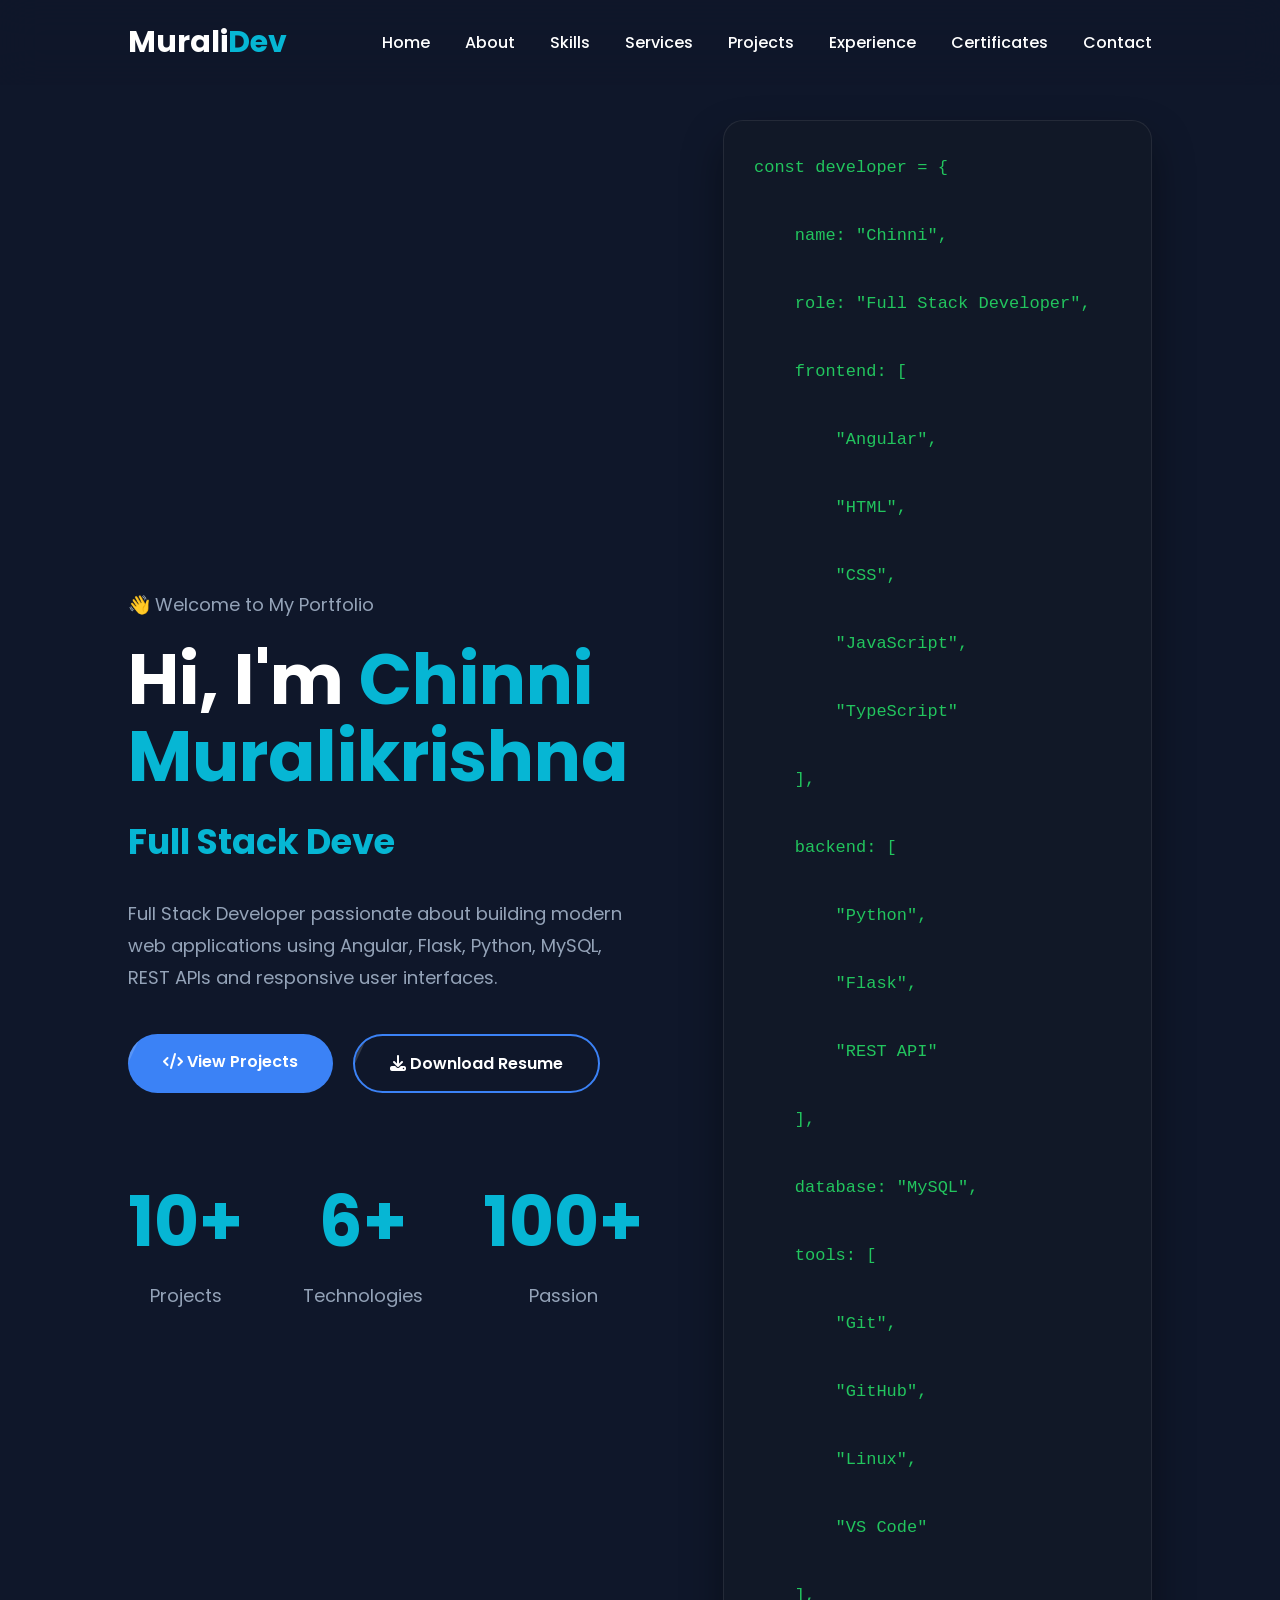
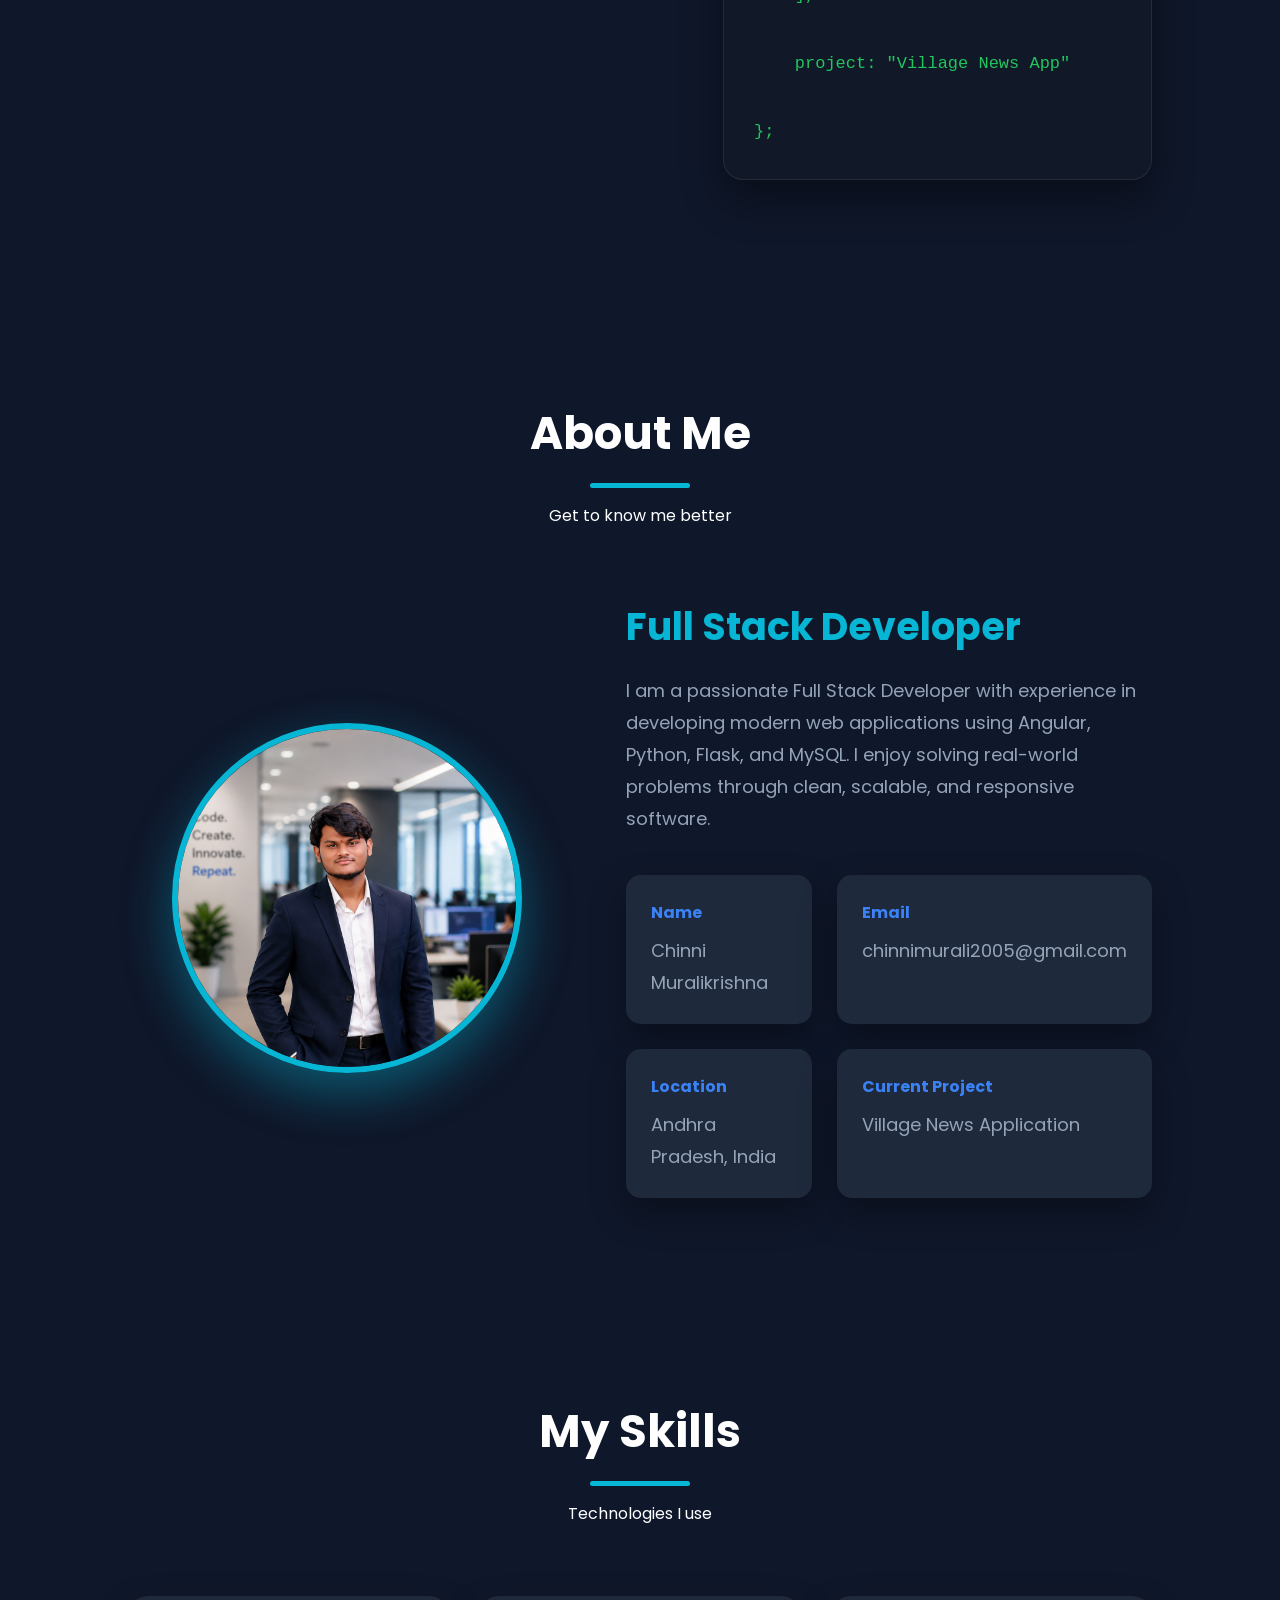
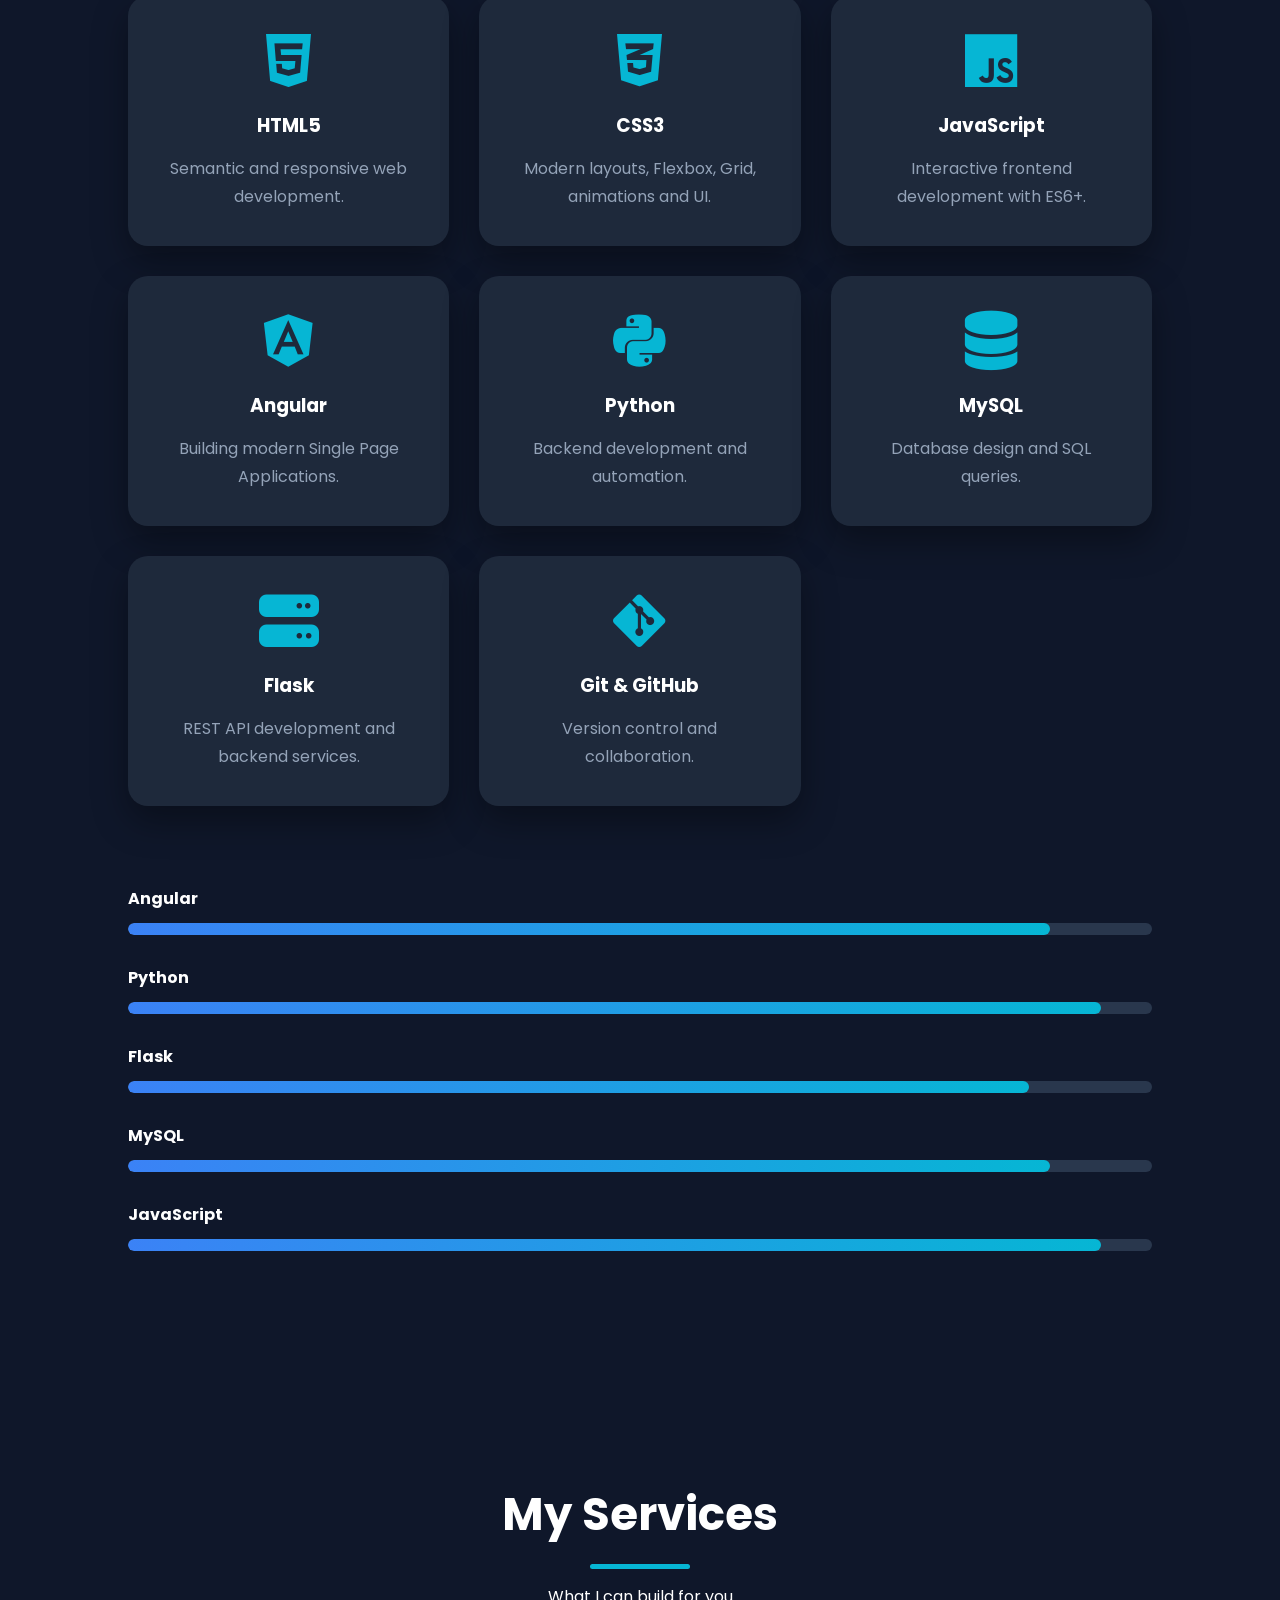
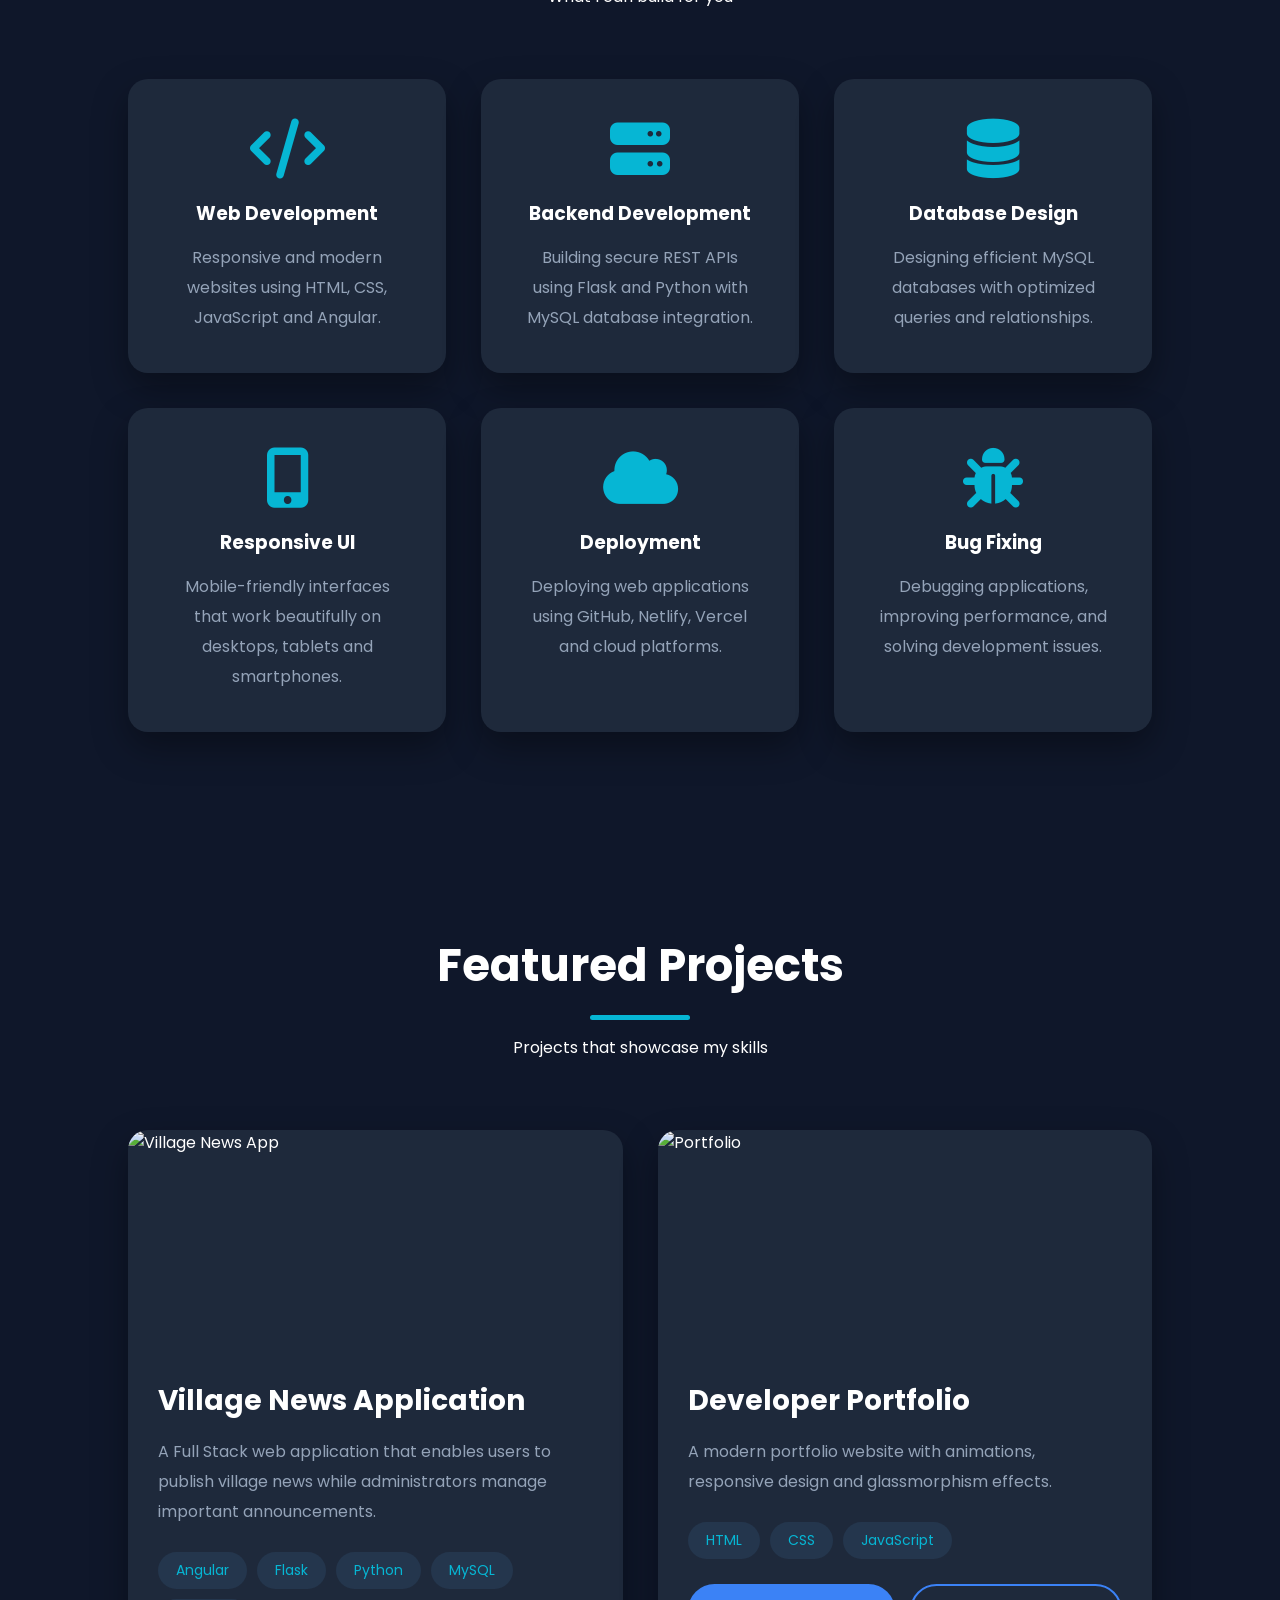
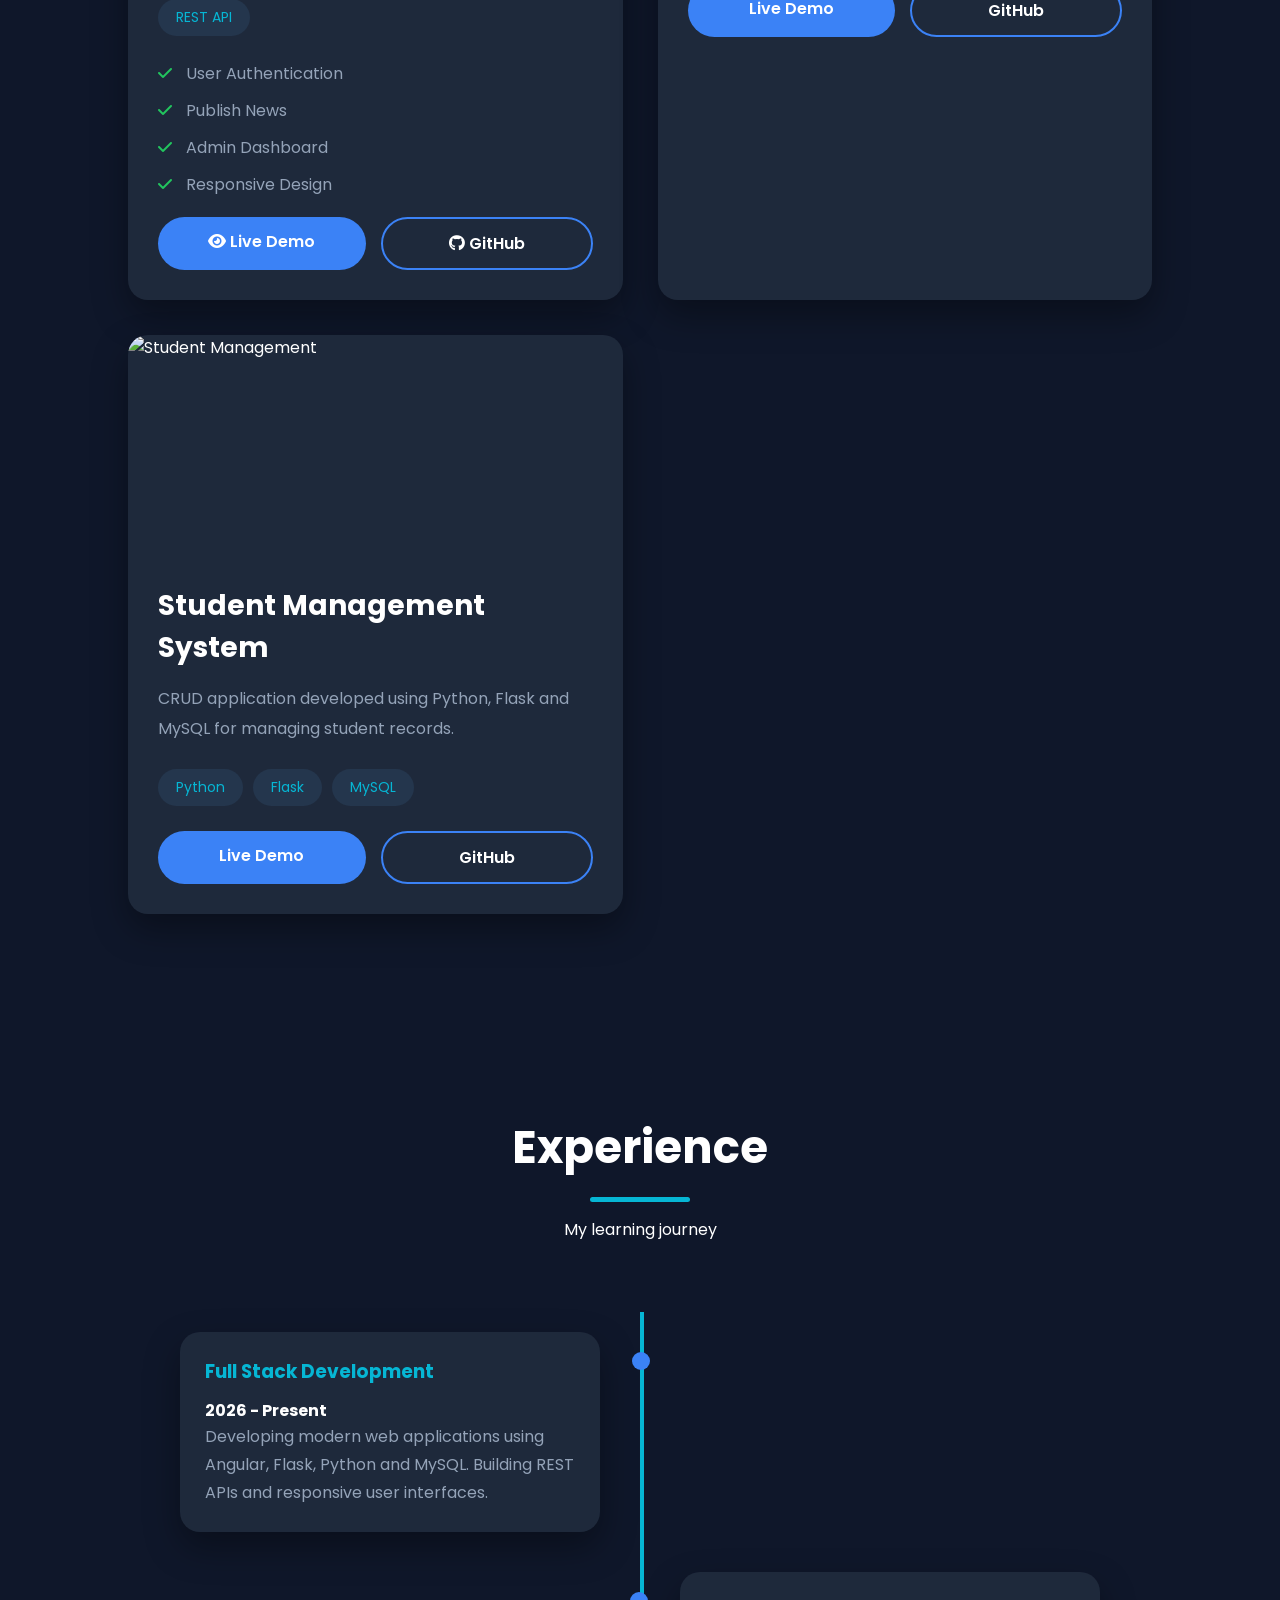
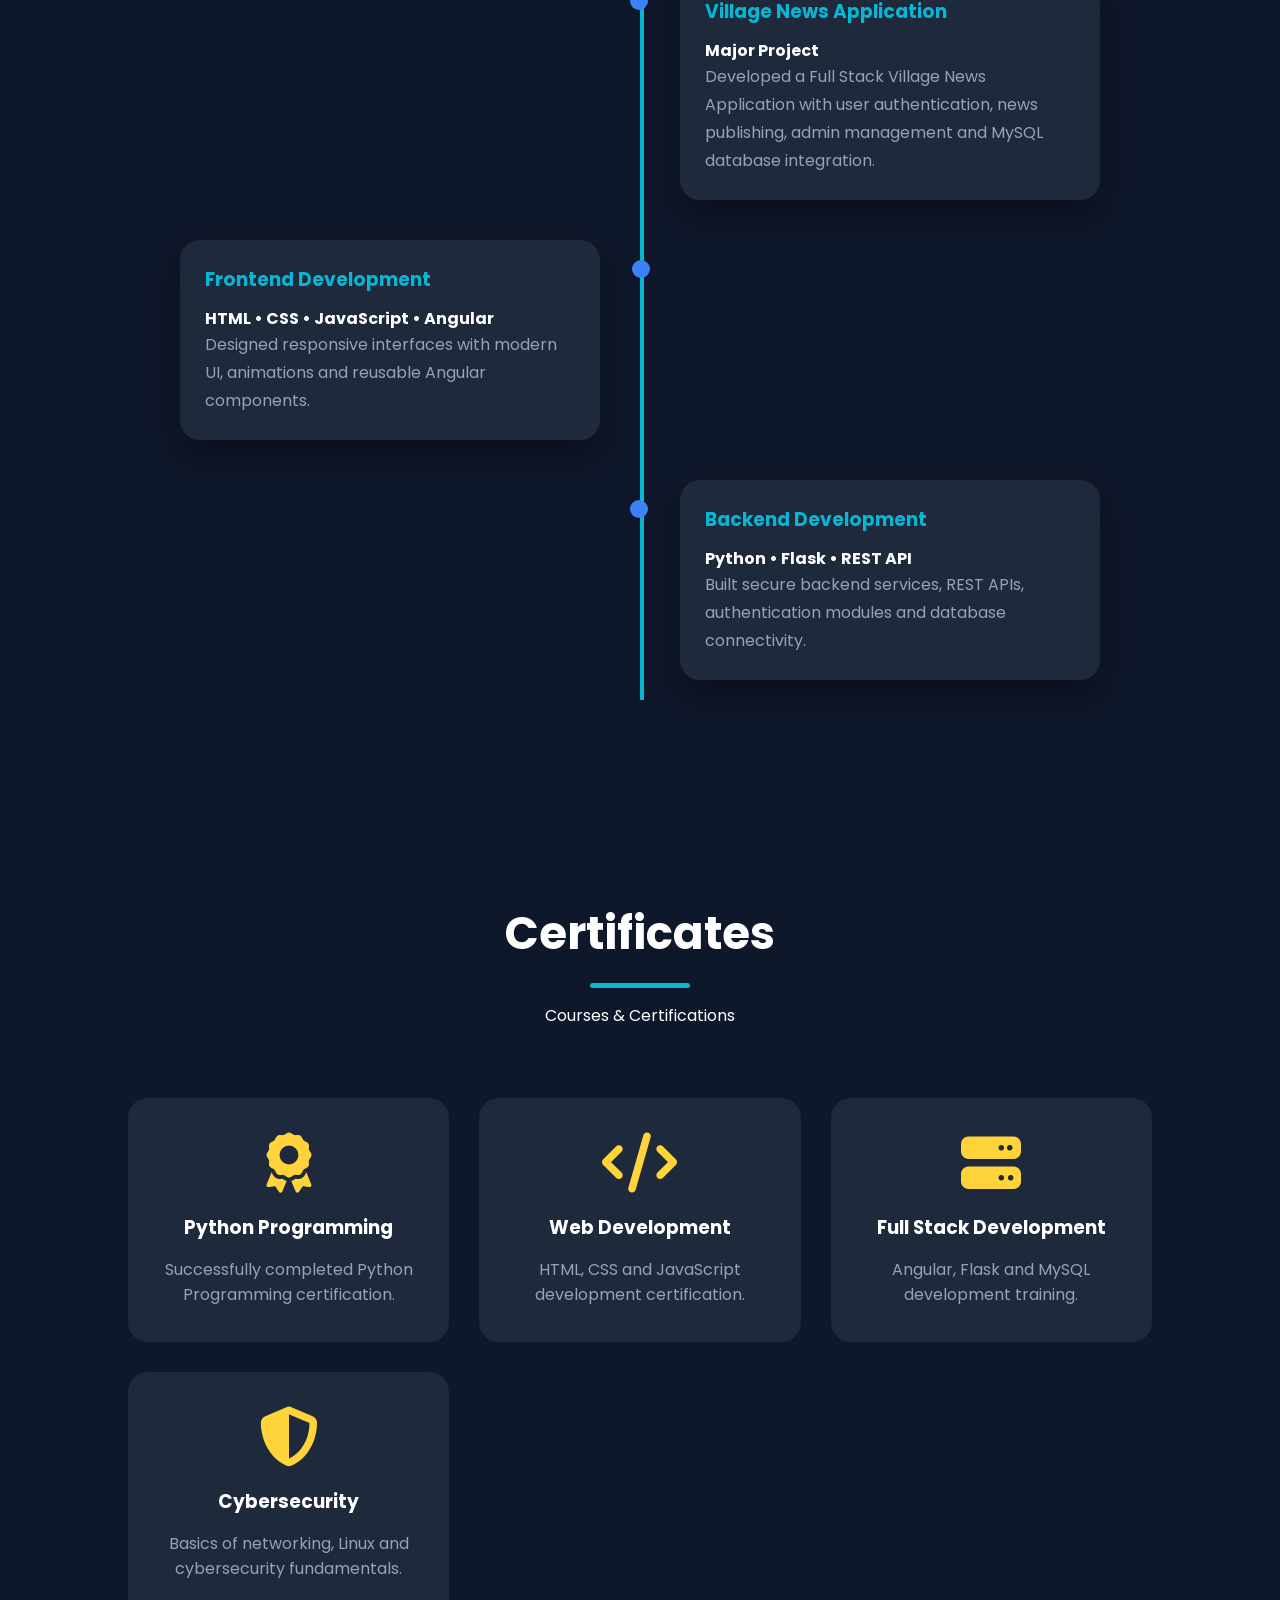
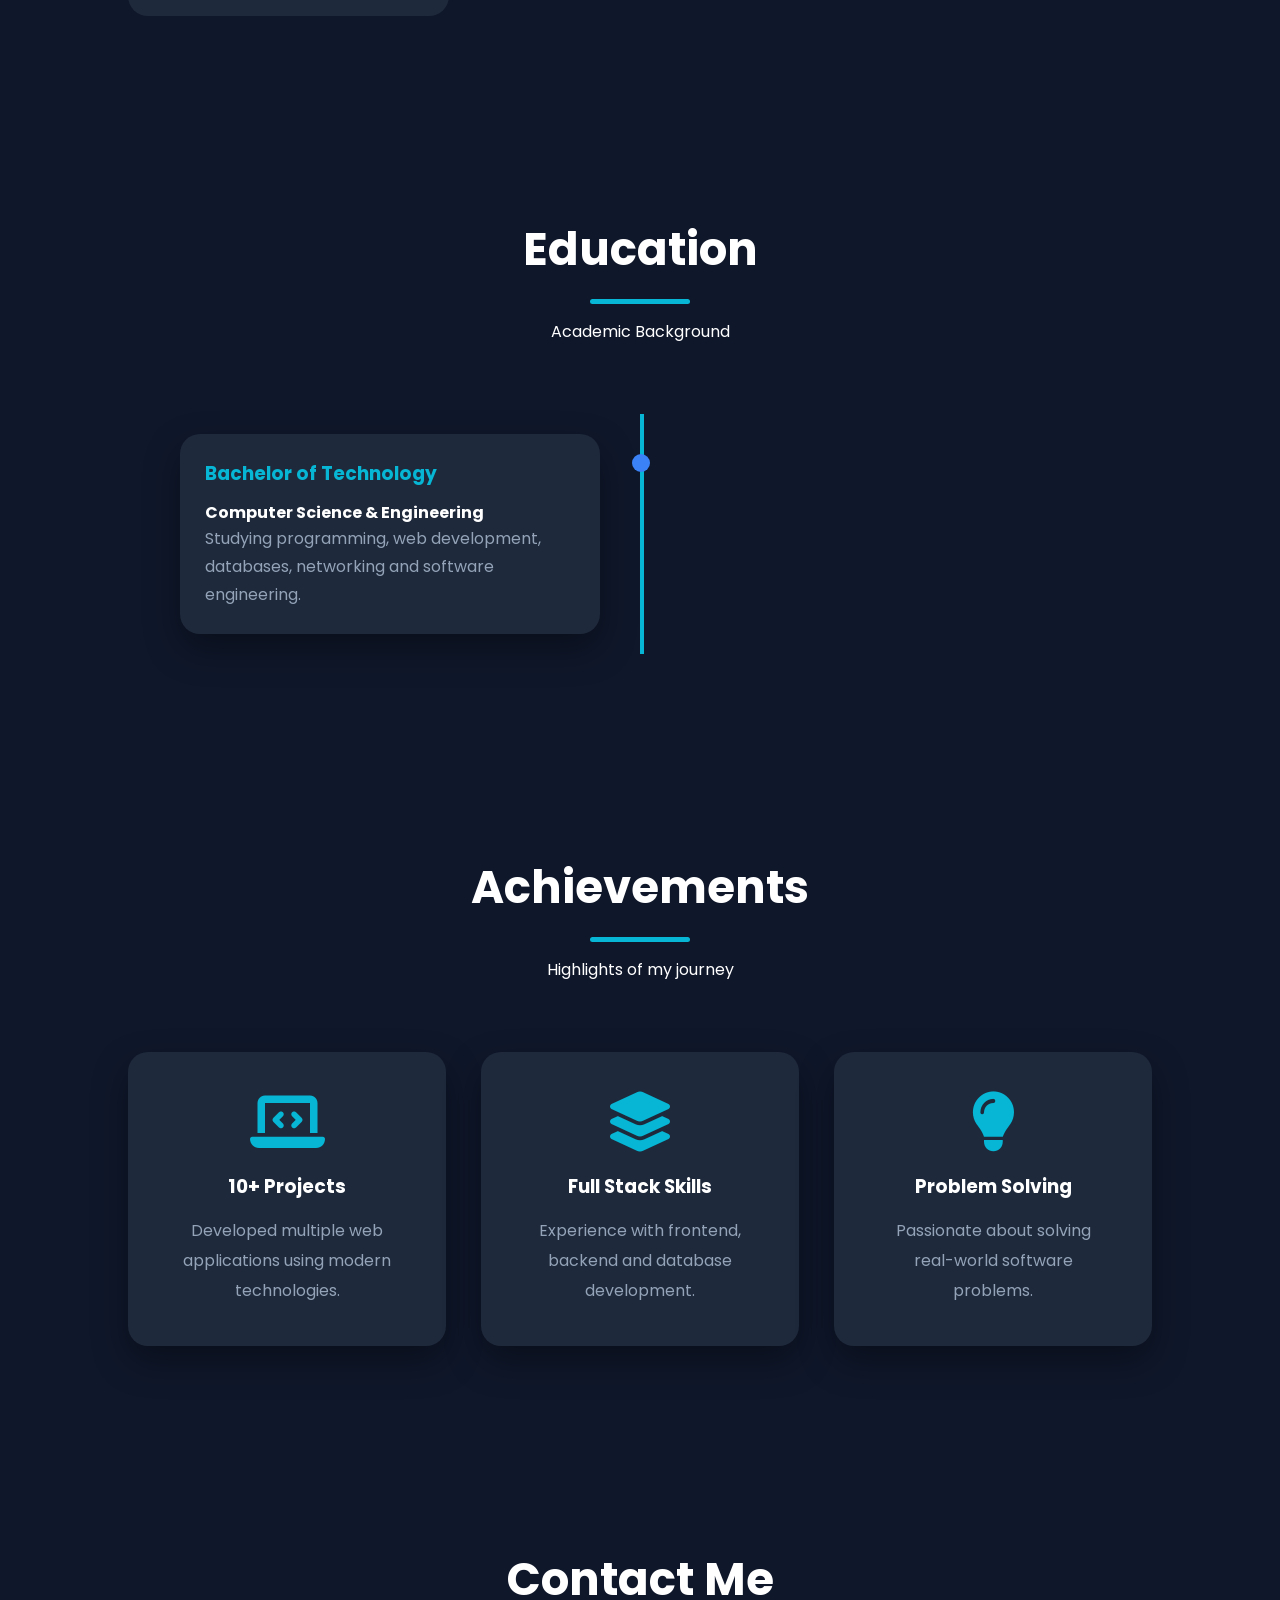
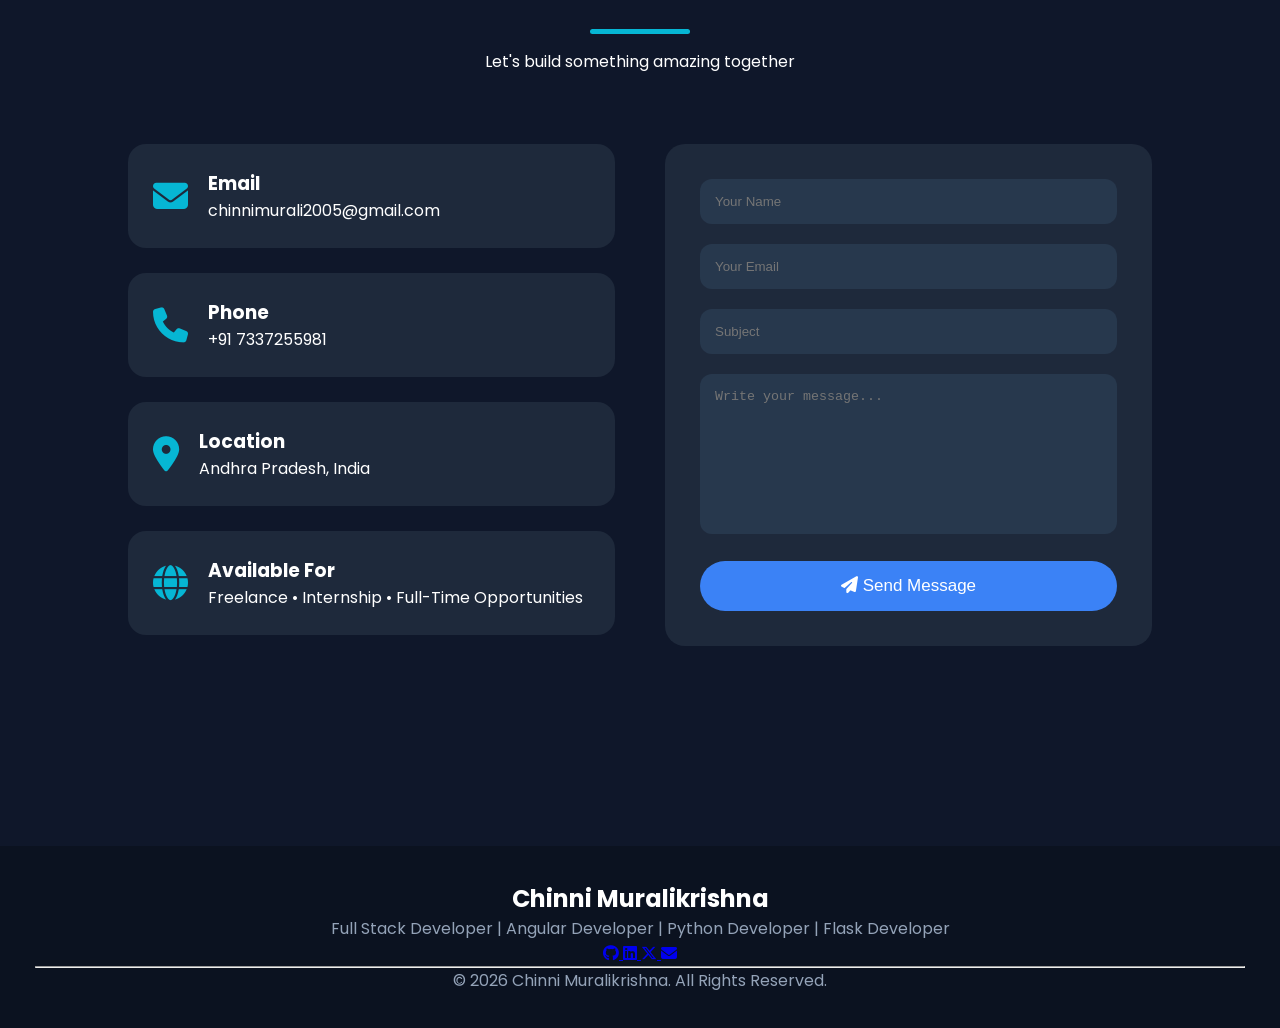
==== frontend/index.html @ bfcec670 "I committed the all files in local" ====
<!DOCTYPE html>
<html lang="en">

<head>

    <meta charset="UTF-8">

    <meta name="viewport" content="width=device-width, initial-scale=1.0">

    <title>Chinni Muralikrishna | Full Stack Developer</title>

    <link rel="stylesheet" href="style.css">

    <!-- Google Fonts -->

    <link rel="preconnect" href="https://fonts.googleapis.com">

    <link rel="preconnect" href="https://fonts.gstatic.com" crossorigin>

    <link href="https://fonts.googleapis.com/css2?family=Poppins:wght@300;400;500;600;700;800&display=swap" rel="stylesheet">

    <!-- Font Awesome -->

    <link rel="stylesheet"
        href="https://cdnjs.cloudflare.com/ajax/libs/font-awesome/6.6.0/css/all.min.css">

</head>

<body>

<!-- Loader -->

<div id="loader">

    <div class="spinner"></div>

</div>

<!-- Scroll Progress -->

<div id="progressBar"></div>

<!-- ================= NAVBAR ================= -->

<header>

<nav class="navbar">

<div class="logo">

Murali<span>Dev</span>

</div>

<ul class="nav-links">

<li><a href="#home">Home</a></li>

<li><a href="#about">About</a></li>

<li><a href="#skills">Skills</a></li>

<li><a href="#services">Services</a></li>

<li><a href="#projects">Projects</a></li>

<li><a href="#experience">Experience</a></li>

<li><a href="#certificates">Certificates</a></li>

<li><a href="#contact">Contact</a></li>

</ul>

</nav>

</header>

<!-- ================= HERO ================= -->

<section id="home" class="hero">

<div class="hero-left">

<p class="welcome">

👋 Welcome to My Portfolio

</p>

<h1>

Hi,

I'm

<span>Chinni Muralikrishna</span>

</h1>

<h2>

<span id="typing"></span>

</h2>

<p class="hero-description">

Full Stack Developer passionate about building

modern web applications using

Angular,

Flask,

Python,

MySQL,

REST APIs

and responsive user interfaces.

</p>

<div class="hero-buttons">

<a href="#projects" class="btn">

<i class="fa-solid fa-code"></i>

View Projects

</a>

<a href="assets/resume.pdf" class="btn btn-outline">

<i class="fa-solid fa-download"></i>

Download Resume

</a>

</div>

<div class="hero-stats">

<div>

<h1>10</h1>

<p>Projects</p>

</div>

<div>

<h1>6</h1>

<p>Technologies</p>

</div>

<div>

<h1>100</h1>

<p>Passion</p>

</div>

</div>

</div>

<!-- Right Side -->

<div class="hero-right">

<div class="code-card">

<pre>
const developer = {

    name: "Chinni",

    role: "Full Stack Developer",

    frontend: [

        "Angular",

        "HTML",

        "CSS",

        "JavaScript",

        "TypeScript"

    ],

    backend: [

        "Python",

        "Flask",

        "REST API"

    ],

    database: "MySQL",

    tools: [

        "Git",

        "GitHub",

        "Linux",

        "VS Code"

    ],

    project: "Village News App"

};
</pre>

</div>

</div>

</section>

<!-- ================= ABOUT ================= -->
 <section id="about">

    <div class="section-title">

        <h2>About Me</h2>

        <p>Get to know me better</p>

    </div>

    <div class="about-container">

        <!-- Left -->

        <div class="about-image">

            <img src="../image/profile.png" alt="Profile">

        </div>

        <!-- Right -->

        <div class="about-text">

            <h3>Full Stack Developer</h3>

            <p>

                I am a passionate Full Stack Developer with experience
                in developing modern web applications using Angular,
                Python, Flask, and MySQL.

                I enjoy solving real-world problems through clean,
                scalable, and responsive software.

            </p>

            <div class="about-info">

                <div>

                    <h4>Name</h4>

                    <p>Chinni Muralikrishna</p>

                </div>

                <div>

                    <h4>Email</h4>

                    <p>chinnimurali2005@gmail.com</p>

                </div>

                <div>

                    <h4>Location</h4>

                    <p>Andhra Pradesh, India</p>

                </div>

                <div>

                    <h4>Current Project</h4>

                    <p>Village News Application</p>

                </div>

            </div>

        </div>

    </div>

</section>

<!-- ================= SKILLS ================= -->

<section id="skills">

    <div class="section-title">

        <h2>My Skills</h2>

        <p>Technologies I use</p>

    </div>

    <div class="skills-grid">

        <div class="skill-card">

            <i class="fa-brands fa-html5"></i>

            <h3>HTML5</h3>

            <p>Semantic and responsive web development.</p>

        </div>

        <div class="skill-card">

            <i class="fa-brands fa-css3-alt"></i>

            <h3>CSS3</h3>

            <p>Modern layouts, Flexbox, Grid, animations and UI.</p>

        </div>

        <div class="skill-card">

            <i class="fa-brands fa-js"></i>

            <h3>JavaScript</h3>

            <p>Interactive frontend development with ES6+.</p>

        </div>

        <div class="skill-card">

            <i class="fa-brands fa-angular"></i>

            <h3>Angular</h3>

            <p>Building modern Single Page Applications.</p>

        </div>

        <div class="skill-card">

            <i class="fa-brands fa-python"></i>

            <h3>Python</h3>

            <p>Backend development and automation.</p>

        </div>

        <div class="skill-card">

            <i class="fa-solid fa-database"></i>

            <h3>MySQL</h3>

            <p>Database design and SQL queries.</p>

        </div>

        <div class="skill-card">

            <i class="fa-solid fa-server"></i>

            <h3>Flask</h3>

            <p>REST API development and backend services.</p>

        </div>

        <div class="skill-card">

            <i class="fa-brands fa-git-alt"></i>

            <h3>Git & GitHub</h3>

            <p>Version control and collaboration.</p>

        </div>

    </div>

    <!-- Progress Bars -->

    <div class="progress-area">

        <div class="progress-box">

            <h4>Angular</h4>

            <div class="progress">

                <span class="angular"></span>

            </div>

        </div>

        <div class="progress-box">

            <h4>Python</h4>

            <div class="progress">

                <span class="python"></span>

            </div>

        </div>

        <div class="progress-box">

            <h4>Flask</h4>

            <div class="progress">

                <span class="flask"></span>

            </div>

        </div>

        <div class="progress-box">

            <h4>MySQL</h4>

            <div class="progress">

                <span class="mysql"></span>

            </div>

        </div>

        <div class="progress-box">

            <h4>JavaScript</h4>

            <div class="progress">

                <span class="javascript"></span>

            </div>

        </div>

    </div>

</section>

<!-- ================= SERVICES ================= -->
 <section id="services">

    <div class="section-title">

        <h2>My Services</h2>

        <p>What I can build for you</p>

    </div>

    <div class="services-grid">

        <div class="service-card">

            <i class="fa-solid fa-code"></i>

            <h3>Web Development</h3>

            <p>

                Responsive and modern websites using HTML, CSS,
                JavaScript and Angular.

            </p>

        </div>

        <div class="service-card">

            <i class="fa-solid fa-server"></i>

            <h3>Backend Development</h3>

            <p>

                Building secure REST APIs using Flask and Python
                with MySQL database integration.

            </p>

        </div>

        <div class="service-card">

            <i class="fa-solid fa-database"></i>

            <h3>Database Design</h3>

            <p>

                Designing efficient MySQL databases with optimized
                queries and relationships.

            </p>

        </div>

        <div class="service-card">

            <i class="fa-solid fa-mobile-screen-button"></i>

            <h3>Responsive UI</h3>

            <p>

                Mobile-friendly interfaces that work beautifully on
                desktops, tablets and smartphones.

            </p>

        </div>

        <div class="service-card">

            <i class="fa-solid fa-cloud"></i>

            <h3>Deployment</h3>

            <p>

                Deploying web applications using GitHub,
                Netlify, Vercel and cloud platforms.

            </p>

        </div>

        <div class="service-card">

            <i class="fa-solid fa-bug"></i>

            <h3>Bug Fixing</h3>

            <p>

                Debugging applications, improving performance,
                and solving development issues.

            </p>

        </div>

    </div>

</section>

<!-- ================= PROJECTS ================= -->

<section id="projects">

    <div class="section-title">

        <h2>Featured Projects</h2>

        <p>Projects that showcase my skills</p>

    </div>

    <div class="project-grid">

        <!-- Project 1 -->

        <div class="project-card">

            <div class="project-image">

                <img src="images/village-news.png" alt="Village News App">

            </div>

            <div class="project-content">

                <h3>Village News Application</h3>

                <p>

                    A Full Stack web application that enables users
                    to publish village news while administrators
                    manage important announcements.

                </p>

                <div class="project-tags">

                    <span>Angular</span>

                    <span>Flask</span>

                    <span>Python</span>

                    <span>MySQL</span>

                    <span>REST API</span>

                </div>

                <ul class="project-features">

                    <li><i class="fa-solid fa-check"></i> User Authentication</li>

                    <li><i class="fa-solid fa-check"></i> Publish News</li>

                    <li><i class="fa-solid fa-check"></i> Admin Dashboard</li>

                    <li><i class="fa-solid fa-check"></i> Responsive Design</li>

                </ul>

                <div class="project-buttons">

                    <a href="#" class="demo-btn">

                        <i class="fa-solid fa-eye"></i>

                        Live Demo

                    </a>

                    <a href="#" class="github-btn">

                        <i class="fa-brands fa-github"></i>

                        GitHub

                    </a>

                </div>

            </div>

        </div>

        <!-- Project 2 -->

        <div class="project-card">

            <div class="project-image">

                <img src="images/portfolio.png" alt="Portfolio">

            </div>

            <div class="project-content">

                <h3>Developer Portfolio</h3>

                <p>

                    A modern portfolio website with animations,
                    responsive design and glassmorphism effects.

                </p>

                <div class="project-tags">

                    <span>HTML</span>

                    <span>CSS</span>

                    <span>JavaScript</span>

                </div>

                <div class="project-buttons">

                    <a href="#" class="demo-btn">

                        Live Demo

                    </a>

                    <a href="#" class="github-btn">

                        GitHub

                    </a>

                </div>

            </div>

        </div>

        <!-- Project 3 -->

        <div class="project-card">

            <div class="project-image">

                <img src="images/student.png" alt="Student Management">

            </div>

            <div class="project-content">

                <h3>Student Management System</h3>

                <p>

                    CRUD application developed using Python,
                    Flask and MySQL for managing student records.

                </p>

                <div class="project-tags">

                    <span>Python</span>

                    <span>Flask</span>

                    <span>MySQL</span>

                </div>

                <div class="project-buttons">

                    <a href="#" class="demo-btn">

                        Live Demo

                    </a>

                    <a href="#" class="github-btn">

                        GitHub

                    </a>

                </div>

            </div>

        </div>

    </div>

</section>

<!-- ================= EXPERIENCE ================= -->
 <section id="experience">

    <div class="section-title">

        <h2>Experience</h2>

        <p>My learning journey</p>

    </div>

    <div class="timeline">

        <!-- Timeline Item 1 -->

        <div class="timeline-item">

            <div class="timeline-content">

                <h3>Full Stack Development</h3>

                <h4>2026 - Present</h4>

                <p>

                    Developing modern web applications using Angular,
                    Flask, Python and MySQL. Building REST APIs and
                    responsive user interfaces.

                </p>

            </div>

        </div>

        <!-- Timeline Item 2 -->

        <div class="timeline-item">

            <div class="timeline-content">

                <h3>Village News Application</h3>

                <h4>Major Project</h4>

                <p>

                    Developed a Full Stack Village News Application
                    with user authentication, news publishing,
                    admin management and MySQL database integration.

                </p>

            </div>

        </div>

        <!-- Timeline Item 3 -->

        <div class="timeline-item">

            <div class="timeline-content">

                <h3>Frontend Development</h3>

                <h4>HTML • CSS • JavaScript • Angular</h4>

                <p>

                    Designed responsive interfaces with modern UI,
                    animations and reusable Angular components.

                </p>

            </div>

        </div>

        <!-- Timeline Item 4 -->

        <div class="timeline-item">

            <div class="timeline-content">

                <h3>Backend Development</h3>

                <h4>Python • Flask • REST API</h4>

                <p>

                    Built secure backend services, REST APIs,
                    authentication modules and database connectivity.

                </p>

            </div>

        </div>

    </div>

</section>

<!-- ================= CERTIFICATES ================= -->

<section id="certificates">

    <div class="section-title">

        <h2>Certificates</h2>

        <p>Courses & Certifications</p>

    </div>

    <div class="certificate-grid">

        <div class="certificate-card">

            <i class="fa-solid fa-award"></i>

            <h3>Python Programming</h3>

            <p>

                Successfully completed Python Programming
                certification.

            </p>

        </div>

        <div class="certificate-card">

            <i class="fa-solid fa-code"></i>

            <h3>Web Development</h3>

            <p>

                HTML, CSS and JavaScript development
                certification.

            </p>

        </div>

        <div class="certificate-card">

            <i class="fa-solid fa-server"></i>

            <h3>Full Stack Development</h3>

            <p>

                Angular, Flask and MySQL development
                training.

            </p>

        </div>

        <div class="certificate-card">

            <i class="fa-solid fa-shield-halved"></i>

            <h3>Cybersecurity</h3>

            <p>

                Basics of networking, Linux and
                cybersecurity fundamentals.

            </p>

        </div>

    </div>

</section>

<!-- ================= EDUCATION ================= -->

<section id="education">

    <div class="section-title">

        <h2>Education</h2>

        <p>Academic Background</p>

    </div>

    <div class="timeline">

        <div class="timeline-item">

            <div class="timeline-content">

                <h3>Bachelor of Technology</h3>

                <h4>Computer Science & Engineering</h4>

                <p>

                    Studying programming, web development,
                    databases, networking and software engineering.

                </p>

            </div>

        </div>

    </div>

</section>

<!-- ================= ACHIEVEMENTS ================= -->

<section id="achievements">

    <div class="section-title">

        <h2>Achievements</h2>

        <p>Highlights of my journey</p>

    </div>

    <div class="services-grid">

        <div class="service-card">

            <i class="fa-solid fa-laptop-code"></i>

            <h3>10+ Projects</h3>

            <p>

                Developed multiple web applications using
                modern technologies.

            </p>

        </div>

        <div class="service-card">

            <i class="fa-solid fa-layer-group"></i>

            <h3>Full Stack Skills</h3>

            <p>

                Experience with frontend,
                backend and database development.

            </p>

        </div>

        <div class="service-card">

            <i class="fa-solid fa-lightbulb"></i>

            <h3>Problem Solving</h3>

            <p>

                Passionate about solving
                real-world software problems.

            </p>

        </div>

    </div>

</section>

<!-- ================= CONTACT ================= -->
 <section id="contact">

    <div class="section-title">

        <h2>Contact Me</h2>

        <p>Let's build something amazing together</p>

    </div>

    <div class="contact-container">

        <!-- Contact Information -->

        <div class="contact-info">

            <div class="contact-box">

                <i class="fa-solid fa-envelope"></i>

                <div>

                    <h3>Email</h3>

                    <p>chinnimurali2005@gmail.com</p>

                </div>

            </div>

            <div class="contact-box">

                <i class="fa-solid fa-phone"></i>

                <div>

                    <h3>Phone</h3>

                    <p>+91 7337255981</p>

                </div>

            </div>

            <div class="contact-box">

                <i class="fa-solid fa-location-dot"></i>

                <div>

                    <h3>Location</h3>

                    <p>Andhra Pradesh, India</p>

                </div>

            </div>

            <div class="contact-box">

                <i class="fa-solid fa-globe"></i>

                <div>

                    <h3>Available For</h3>

                    <p>Freelance • Internship • Full-Time Opportunities</p>

                </div>

            </div>

        </div>

        <!-- Contact Form -->

        <div class="contact-form">

            <form action="#">

                <input
                    type="text"
                    placeholder="Your Name"
                    required
                >

                <input
                    type="email"
                    placeholder="Your Email"
                    required
                >

                <input
                    type="text"
                    placeholder="Subject"
                    required
                >

                <textarea
                    placeholder="Write your message..."
                    required
                ></textarea>

                <button type="submit">

                    <i class="fa-solid fa-paper-plane"></i>

                    Send Message

                </button>

            </form>

        </div>

    </div>

</section>

<!-- ================= FOOTER ================= -->

<footer>

    <div class="footer-content">

        <h2>Chinni Muralikrishna</h2>

        <p>

            Full Stack Developer | Angular Developer |
            Python Developer | Flask Developer

        </p>

        <div class="social-links">

            <a href="https://github.com/yourusername" target="_blank">

                <i class="fa-brands fa-github"></i>

            </a>

            <a href="https://www.linkedin.com/in/yourusername" target="_blank">

                <i class="fa-brands fa-linkedin"></i>

            </a>

            <a href="https://x.com/yourusername" target="_blank">

                <i class="fa-brands fa-x-twitter"></i>

            </a>

            <a href="mailto:chinnimurali2005@gmail.com">

                <i class="fa-solid fa-envelope"></i>

            </a>

        </div>

        <hr>

        <p class="copyright">

            © 2026 Chinni Muralikrishna. All Rights Reserved.

        </p>

    </div>

</footer>

<!-- Scroll To Top -->

<button id="topBtn">

    <i class="fa-solid fa-arrow-up"></i>

</button>

<!-- JavaScript -->

<script src="script.js"></script>

</body>

</html>
---- frontend/style.css ----
/* ==========================================
   GOOGLE FONT & RESET
========================================== */

*{
    margin:0;
    padding:0;
    box-sizing:border-box;
    scroll-behavior:smooth;
}

body{
    font-family:'Poppins',sans-serif;
    background:#0F172A;
    color:#fff;
    overflow-x:hidden;
}

/* ==========================================
   VARIABLES
========================================== */

:root{

    --primary:#3B82F6;
    --secondary:#06B6D4;
    --success:#22C55E;

    --bg:#0F172A;
    --card:#1E293B;

    --text:#ffffff;
    --text2:#94A3B8;

    --shadow:0 15px 35px rgba(0,0,0,.35);

    --radius:20px;

}

/* ==========================================
   LOADER
========================================== */

#loader{

    position:fixed;
    width:100%;
    height:100%;
    background:#0F172A;

    display:flex;
    justify-content:center;
    align-items:center;

    z-index:99999;

}

.spinner{

    width:70px;
    height:70px;

    border:6px solid rgba(255,255,255,.15);
    border-top:6px solid var(--secondary);

    border-radius:50%;

    animation:spin 1s linear infinite;

}

@keyframes spin{

    from{

        transform:rotate(0deg);

    }

    to{

        transform:rotate(360deg);

    }

}

/* ==========================================
   SCROLL BAR
========================================== */

#progressBar{

    position:fixed;
    top:0;
    left:0;

    width:0;

    height:5px;

    background:linear-gradient(90deg,#3B82F6,#06B6D4);

    z-index:9999;

}

/* ==========================================
   NAVBAR
========================================== */

.navbar{

    position:fixed;

    top:0;
    left:0;

    width:100%;

    padding:20px 10%;

    display:flex;
    justify-content:space-between;
    align-items:center;

    background:rgba(15,23,42,.8);

    backdrop-filter:blur(20px);

    z-index:1000;

}

.logo{

    font-size:30px;
    font-weight:700;

    color:white;

}

.logo span{

    color:var(--secondary);

}

.nav-links{

    display:flex;
    list-style:none;
    gap:35px;

}

.nav-links a{

    color:white;

    text-decoration:none;

    font-weight:500;

    transition:.3s;

}

.nav-links a:hover{

    color:var(--secondary);

}

/* ==========================================
   HERO
========================================== */

.hero{

    min-height:100vh;

    display:flex;

    align-items:center;

    padding:120px 10%;

    background:
    linear-gradient(rgba(15,23,42,.82),rgba(15,23,42,.88)),
    url("images/hero-bg.jpg");

    background-size:cover;

    background-position:center;

}

.hero-content{

    max-width:700px;

}

.hero h3{

    font-size:28px;

    color:var(--secondary);

}

.hero h1{

    font-size:70px;

    margin:20px 0;

    line-height:1.1;

}

.hero h2{

    font-size:35px;

    color:var(--primary);

    margin-bottom:25px;

}

.hero p{

    font-size:18px;

    color:var(--text2);

    line-height:32px;

}

/* ==========================================
   BUTTONS
========================================== */

.hero-buttons{

    margin-top:40px;

    display:flex;

    gap:20px;

}

.btn{

    padding:15px 35px;

    background:var(--primary);

    color:white;

    text-decoration:none;

    border-radius:50px;

    font-weight:600;

    transition:.4s;

}

.btn:hover{

    transform:translateY(-8px);

    box-shadow:0 15px 30px rgba(59,130,246,.45);

}

.btn-outline{

    background:transparent;

    border:2px solid var(--primary);

}

.btn-outline:hover{

    background:var(--primary);

}

/* ==========================================
   STATS
========================================== */

.hero-stats{

    display:flex;

    gap:60px;

    margin-top:70px;

}

.hero-stats div{

    text-align:center;

}

.hero-stats h1{

    font-size:45px;

    color:var(--secondary);

}

.hero-stats p{

    color:var(--text2);

}

/* ==========================================
   SECTION TITLE
========================================== */

section{

    padding:100px 10%;

}

.section-title{

    text-align:center;

    margin-bottom:70px;

}

.section-title h2{

    font-size:45px;

    position:relative;

}

.section-title h2::after{

    content:"";

    width:100px;

    height:5px;

    background:var(--secondary);

    display:block;

    margin:15px auto;

    border-radius:20px;

}
/* ==========================================
   ABOUT SECTION
========================================== */

.about-container{

    display:grid;
    grid-template-columns:1fr 1.2fr;
    gap:60px;
    align-items:center;

}

.about-image{

    display:flex;
    justify-content:center;

}

.about-image img{

    width:350px;
    height:350px;

    object-fit:cover;

    border-radius:50%;

    border:6px solid var(--secondary);

    box-shadow:0 20px 50px rgba(6,182,212,.4);

    transition:.5s;

}

.about-image img:hover{

    transform:scale(1.05);

}

.about-text h3{

    font-size:38px;

    margin-bottom:20px;

    color:var(--secondary);

}

.about-text p{

    color:var(--text2);

    font-size:18px;

    line-height:32px;

}

.about-info{

    margin-top:40px;

    display:grid;

    grid-template-columns:repeat(2,1fr);

    gap:25px;

}

.about-info div{

    background:var(--card);

    padding:25px;

    border-radius:15px;

    transition:.4s;

    box-shadow:var(--shadow);

}

.about-info div:hover{

    transform:translateY(-10px);

    border-left:5px solid var(--secondary);

}

.about-info h4{

    margin-bottom:10px;

    color:var(--primary);

}

/* ==========================================
   SKILLS
========================================== */

.skills-grid{

    display:grid;

    grid-template-columns:repeat(auto-fit,minmax(250px,1fr));

    gap:30px;

}

.skill-card{

    background:var(--card);

    padding:35px;

    border-radius:20px;

    text-align:center;

    transition:.4s;

    box-shadow:var(--shadow);

}

.skill-card:hover{

    transform:translateY(-12px);

    background:#25364d;

}

.skill-card i{

    font-size:60px;

    color:var(--secondary);

    margin-bottom:20px;

}

.skill-card h3{

    margin-bottom:15px;

}

.skill-card p{

    color:var(--text2);

    line-height:28px;

}

/* ==========================================
   PROGRESS BARS
========================================== */

.progress-area{

    margin-top:80px;

}

.progress-box{

    margin-bottom:30px;

}

.progress-box h4{

    margin-bottom:12px;

}

.progress{

    width:100%;

    height:12px;

    background:#29374d;

    border-radius:30px;

    overflow:hidden;

}

.progress span{

    display:block;

    height:100%;

    border-radius:30px;

    background:linear-gradient(
    90deg,
    var(--primary),
    var(--secondary)
    );

}

/* Individual Progress */

.angular{

    width:90%;

}

.python{

    width:95%;

}

.flask{

    width:88%;

}

.mysql{

    width:90%;

}

.javascript{

    width:95%;

}

/* ==========================================
   SERVICES
========================================== */

.services-grid{

    display:grid;

    grid-template-columns:repeat(auto-fit,minmax(300px,1fr));

    gap:35px;

}

.service-card{

    background:var(--card);

    border-radius:20px;

    padding:40px;

    text-align:center;

    transition:.4s;

    box-shadow:var(--shadow);

}

.service-card:hover{

    transform:translateY(-15px);

}

.service-card i{

    font-size:60px;

    margin-bottom:20px;

    color:var(--secondary);

}

.service-card h3{

    margin-bottom:15px;

}

.service-card p{

    color:var(--text2);

    line-height:30px;

}

.service-card a{

    display:inline-block;

    margin-top:25px;

    color:var(--secondary);

    text-decoration:none;

    font-weight:600;

}

/* ==========================================
   FLOAT ANIMATION
========================================== */

@keyframes floating{

    0%{

        transform:translateY(0);

    }

    50%{

        transform:translateY(-15px);

    }

    100%{

        transform:translateY(0);

    }

}

.about-image img{

    animation:floating 5s ease-in-out infinite;

}
/* ==========================================
   PROJECTS SECTION
========================================== */

.project-grid{

    display:grid;
    grid-template-columns:repeat(auto-fit,minmax(350px,1fr));
    gap:35px;

}

.project-card{

    background:var(--card);
    border-radius:20px;
    overflow:hidden;
    transition:.5s;
    box-shadow:var(--shadow);

}

.project-card:hover{

    transform:translateY(-15px);
    box-shadow:0 20px 45px rgba(59,130,246,.35);

}

.project-image{

    height:220px;
    overflow:hidden;

}

.project-image img{

    width:100%;
    height:100%;
    object-fit:cover;
    transition:.5s;

}

.project-card:hover .project-image img{

    transform:scale(1.08);

}

.project-content{

    padding:30px;

}

.project-content h3{

    font-size:28px;
    margin-bottom:15px;

}

.project-content p{

    color:var(--text2);
    line-height:30px;
    margin-bottom:25px;

}

.project-tags{

    display:flex;
    flex-wrap:wrap;
    gap:10px;
    margin-bottom:25px;

}

.project-tags span{

    padding:8px 18px;
    background:#24364d;
    color:var(--secondary);
    border-radius:30px;
    font-size:14px;

}

.project-buttons{

    display:flex;
    gap:15px;

}

.project-buttons a{

    flex:1;
    text-align:center;
    padding:12px;
    border-radius:30px;
    text-decoration:none;
    font-weight:600;
    transition:.3s;

}

.demo-btn{

    background:var(--primary);
    color:white;

}

.github-btn{

    border:2px solid var(--primary);
    color:white;

}

.demo-btn:hover,
.github-btn:hover{

    transform:translateY(-5px);

}

/* ==========================================
   EXPERIENCE TIMELINE
========================================== */

.timeline{

    position:relative;
    max-width:1000px;
    margin:auto;

}

.timeline::before{

    content:"";
    position:absolute;
    left:50%;
    width:4px;
    height:100%;
    background:var(--secondary);

}

.timeline-item{

    width:50%;
    padding:20px 40px;
    position:relative;

}

.timeline-item:nth-child(odd){

    left:0;

}

.timeline-item:nth-child(even){

    left:50%;

}

.timeline-content{

    background:var(--card);
    padding:25px;
    border-radius:20px;
    box-shadow:var(--shadow);
    transition:.4s;

}

.timeline-content:hover{

    transform:scale(1.04);

}

.timeline-content h3{

    color:var(--secondary);
    margin-bottom:12px;

}

.timeline-content p{

    color:var(--text2);
    line-height:28px;

}

.timeline-item::before{

    content:"";
    position:absolute;
    width:18px;
    height:18px;
    background:var(--primary);
    border-radius:50%;
    top:40px;
    right:-10px;

}

.timeline-item:nth-child(even)::before{

    left:-10px;

}

/* ==========================================
   CERTIFICATES
========================================== */

.certificate-grid{

    display:grid;
    grid-template-columns:repeat(auto-fit,minmax(260px,1fr));
    gap:30px;

}

.certificate-card{

    background:var(--card);
    padding:35px;
    border-radius:20px;
    text-align:center;
    transition:.4s;

}

.certificate-card:hover{

    transform:translateY(-12px);

}

.certificate-card i{

    font-size:60px;
    color:#FFD43B;
    margin-bottom:20px;

}

.certificate-card h3{

    margin-bottom:15px;

}

.certificate-card p{

    color:var(--text2);

}

/* ==========================================
   CONTACT
========================================== */

.contact-container{

    display:grid;
    grid-template-columns:1fr 1fr;
    gap:50px;

}

.contact-info{

    display:flex;
    flex-direction:column;
    gap:25px;

}

.contact-box{

    background:var(--card);
    padding:25px;
    border-radius:18px;
    display:flex;
    align-items:center;
    gap:20px;
    transition:.3s;

}

.contact-box:hover{

    transform:translateX(10px);

}

.contact-box i{

    font-size:35px;
    color:var(--secondary);

}

.contact-form{

    background:var(--card);
    padding:35px;
    border-radius:20px;

}

.contact-form input,
.contact-form textarea{

    width:100%;
    padding:15px;
    margin-bottom:20px;
    border:none;
    outline:none;
    background:#27384d;
    color:white;
    border-radius:12px;

}

.contact-form textarea{

    height:160px;
    resize:none;

}

.contact-form button{

    width:100%;
    padding:15px;
    border:none;
    background:var(--primary);
    color:white;
    border-radius:40px;
    cursor:pointer;
    font-size:17px;
    transition:.3s;

}

.contact-form button:hover{

    background:var(--secondary);

}

/* ==========================================
   FOOTER
========================================== */

footer{

    padding:35px;
    text-align:center;
    background:#0B1220;
    margin-top:100px;

}

footer h3{

    margin-bottom:10px;

}

footer p{

    color:var(--text2);

}/* ==========================================
   SCROLL TO TOP BUTTON
========================================== */

#topBtn{

    position:fixed;

    bottom:30px;
    right:30px;

    width:55px;
    height:55px;

    border:none;
    border-radius:50%;

    background:linear-gradient(135deg,var(--primary),var(--secondary));

    color:white;

    font-size:20px;

    cursor:pointer;

    display:none;

    z-index:999;

    transition:.4s;

    box-shadow:0 10px 30px rgba(59,130,246,.4);

}

#topBtn:hover{

    transform:translateY(-8px) rotate(360deg);

}

/* ==========================================
   SCROLLBAR
========================================== */

::-webkit-scrollbar{

    width:10px;

}

::-webkit-scrollbar-track{

    background:#111827;

}

::-webkit-scrollbar-thumb{

    background:linear-gradient(
        var(--primary),
        var(--secondary)
    );

    border-radius:20px;

}

::-webkit-scrollbar-thumb:hover{

    background:var(--secondary);

}

/* ==========================================
   TEXT SELECTION
========================================== */

::selection{

    background:var(--secondary);

    color:white;

}

/* ==========================================
   GLOW EFFECT
========================================== */

.glow{

    position:absolute;

    width:400px;

    height:400px;

    background:radial-gradient(
        circle,
        rgba(6,182,212,.25),
        transparent 70%
    );

    filter:blur(80px);

    z-index:-1;

}

/* ==========================================
   FADE ANIMATION
========================================== */

.fade-up{

    opacity:0;

    transform:translateY(60px);

    transition:1s;

}

.fade-up.active{

    opacity:1;

    transform:translateY(0);

}

/* ==========================================
   FLOAT ANIMATION
========================================== */

@keyframes float{

    0%{

        transform:translateY(0px);

    }

    50%{

        transform:translateY(-20px);

    }

    100%{

        transform:translateY(0px);

    }

}

/* ==========================================
   CARD HOVER
========================================== */

.project-card,
.skill-card,
.service-card,
.certificate-card,
.contact-box{

    transition:.4s ease;

}

.project-card:hover,
.skill-card:hover,
.service-card:hover,
.certificate-card:hover{

    box-shadow:0 25px 45px rgba(6,182,212,.25);

}

/* ==========================================
   BUTTON GLOW
========================================== */

.btn{

    position:relative;

    overflow:hidden;

}

.btn::before{

    content:"";

    position:absolute;

    top:0;

    left:-100%;

    width:100%;

    height:100%;

    background:rgba(255,255,255,.15);

    transform:skewX(-25deg);

    transition:.6s;

}

.btn:hover::before{

    left:120%;

}

/* ==========================================
   IMAGE HOVER
========================================== */

img{

    transition:.5s;

}

img:hover{

    transform:scale(1.05);

}
/* ==========================================
   MOBILE RESPONSIVE
========================================== */

@media(max-width:991px){

.navbar{

padding:20px 6%;

}

.hero{

padding:150px 6%;

}

.hero h1{

font-size:52px;

}

.hero h2{

font-size:30px;

}

.hero-stats{

flex-wrap:wrap;

gap:30px;

}

.about-container{

grid-template-columns:1fr;

text-align:center;

}

.contact-container{

grid-template-columns:1fr;

}

.timeline::before{

left:20px;

}

.timeline-item{

width:100%;

padding-left:70px;

padding-right:20px;

left:0!important;

}

.timeline-item::before{

left:10px;

}

}

/* ==========================================
   MOBILE
========================================== */

@media(max-width:768px){

.nav-links{

display:none;

}

.hero{

text-align:center;

}

.hero h1{

font-size:42px;

}

.hero h2{

font-size:26px;

}

.hero-buttons{

flex-direction:column;

}

.hero-stats{

justify-content:center;

}

.about-image img{

width:260px;

height:260px;

}

.section-title h2{

font-size:35px;

}

.project-grid,
.skills-grid,
.services-grid,
.certificate-grid{

grid-template-columns:1fr;

}

}

/* ==========================================
   SMALL DEVICES
========================================== */

@media(max-width:480px){

.hero{

padding:130px 20px;

}

.hero h1{

font-size:34px;

}

.hero h2{

font-size:22px;

}

.hero p{

font-size:16px;

}

.btn{

width:100%;

text-align:center;

}

.hero-stats{

flex-direction:column;

gap:25px;

}

.about-info{

grid-template-columns:1fr;

}

.contact-form{

padding:20px;

}

footer{

padding:25px;

}

}
.hero{

display:grid;

grid-template-columns:1fr 1fr;

align-items:center;

gap:80px;

}

.hero-left h1{

font-size:70px;

}

.hero-left span{

color:var(--secondary);

}

.hero-description{

margin:30px 0;

line-height:34px;

font-size:18px;

color:var(--text2);

}

.hero-right{

display:flex;

justify-content:center;

}

.code-card{

width:100%;

max-width:500px;

background:#111827;

border-radius:20px;

padding:30px;

border:1px solid rgba(255,255,255,.08);

box-shadow:0 20px 40px rgba(0,0,0,.4);

animation:float 4s ease-in-out infinite;

}

.code-card pre{

font-size:17px;

line-height:34px;

color:#22C55E;

font-family:Consolas, monospace;

overflow:auto;

}
.project-features{

list-style:none;

margin:20px 0;

}

.project-features li{

margin-bottom:12px;

color:var(--text2);

}

.project-features i{

color:#22C55E;

margin-right:10px;

}

.project-card{

position:relative;

overflow:hidden;

}

.project-card::before{

content:"";

position:absolute;

top:0;

left:-100%;

width:100%;

height:100%;

background:linear-gradient(
120deg,
transparent,
rgba(255,255,255,.08),
transparent
);

transition:.8s;

}

.project-card:hover::before{

left:100%;

}

.project-card:hover{

transform:translateY(-15px);

}

.project-image{

overflow:hidden;

}

.project-image img{

transition:.5s;

}

.project-card:hover img{

transform:scale(1.08);

}

/* ==========================================
   END OF CSS
========================================== */
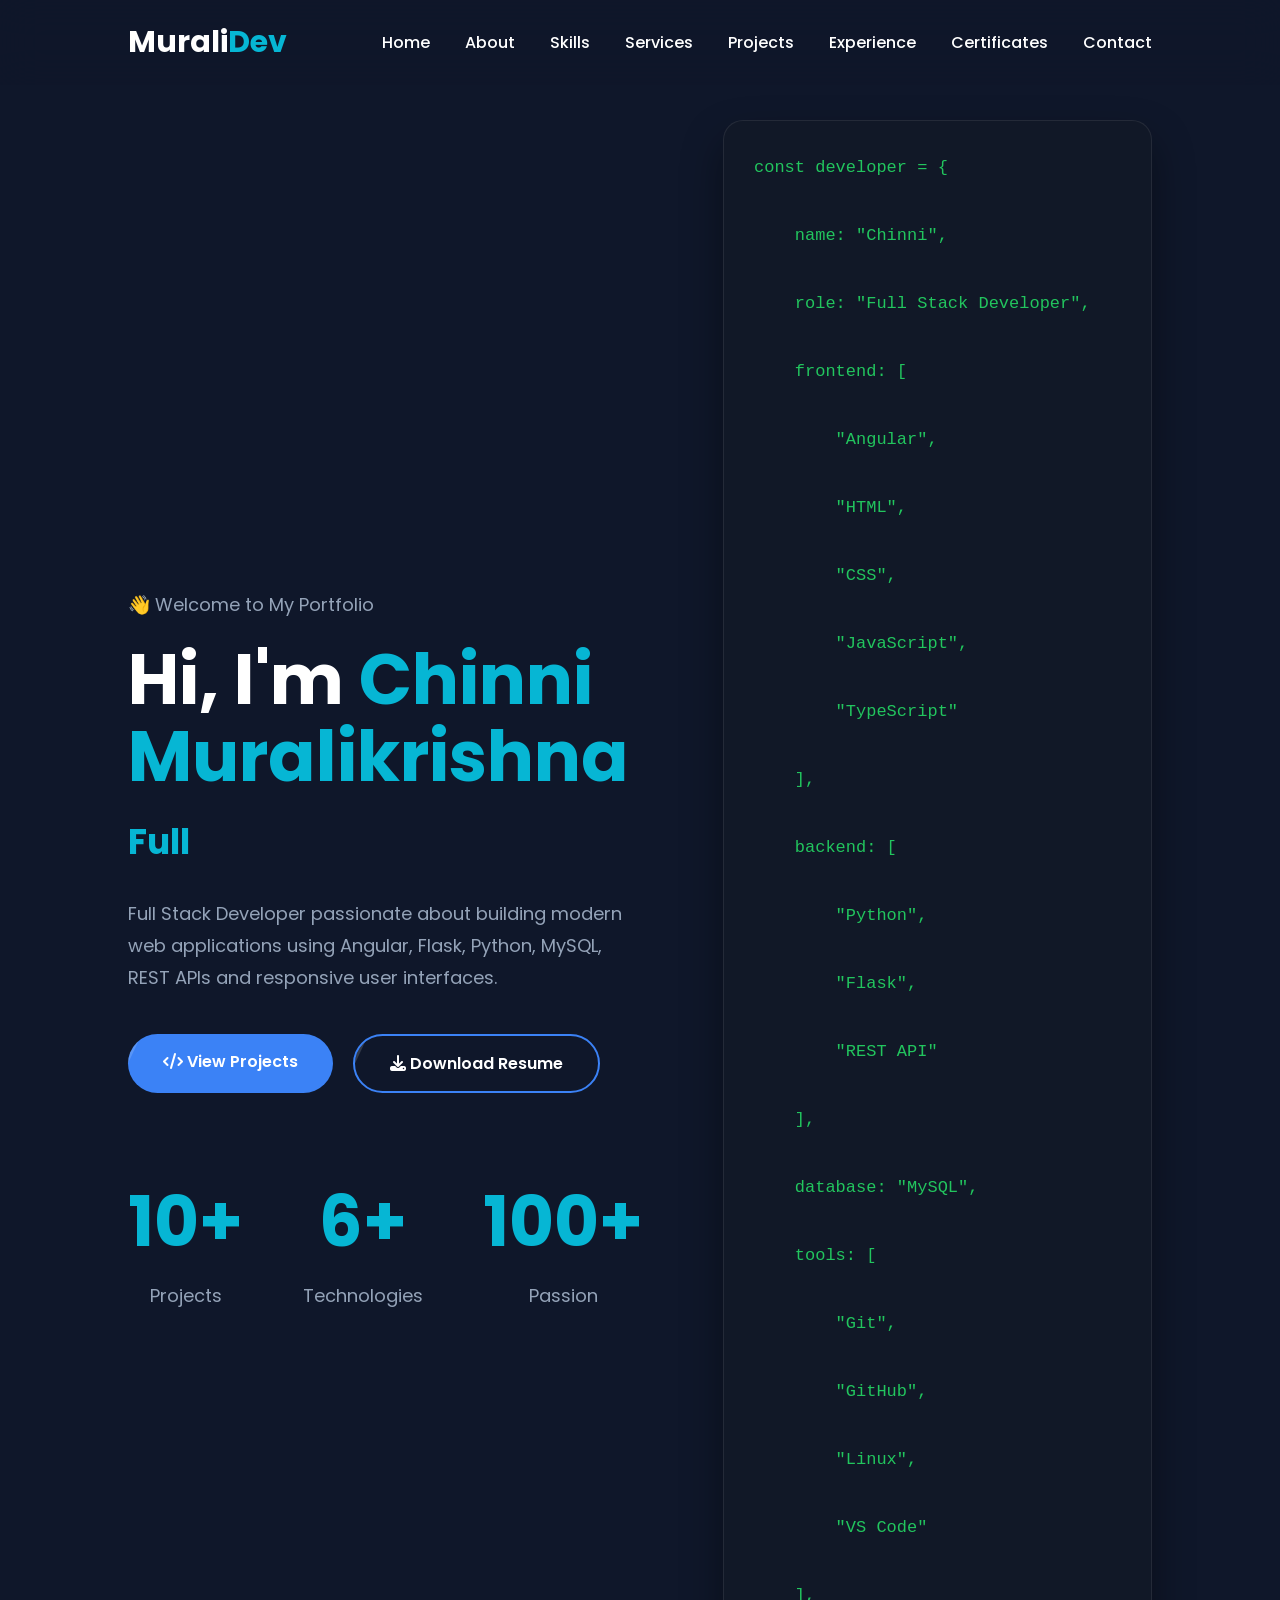
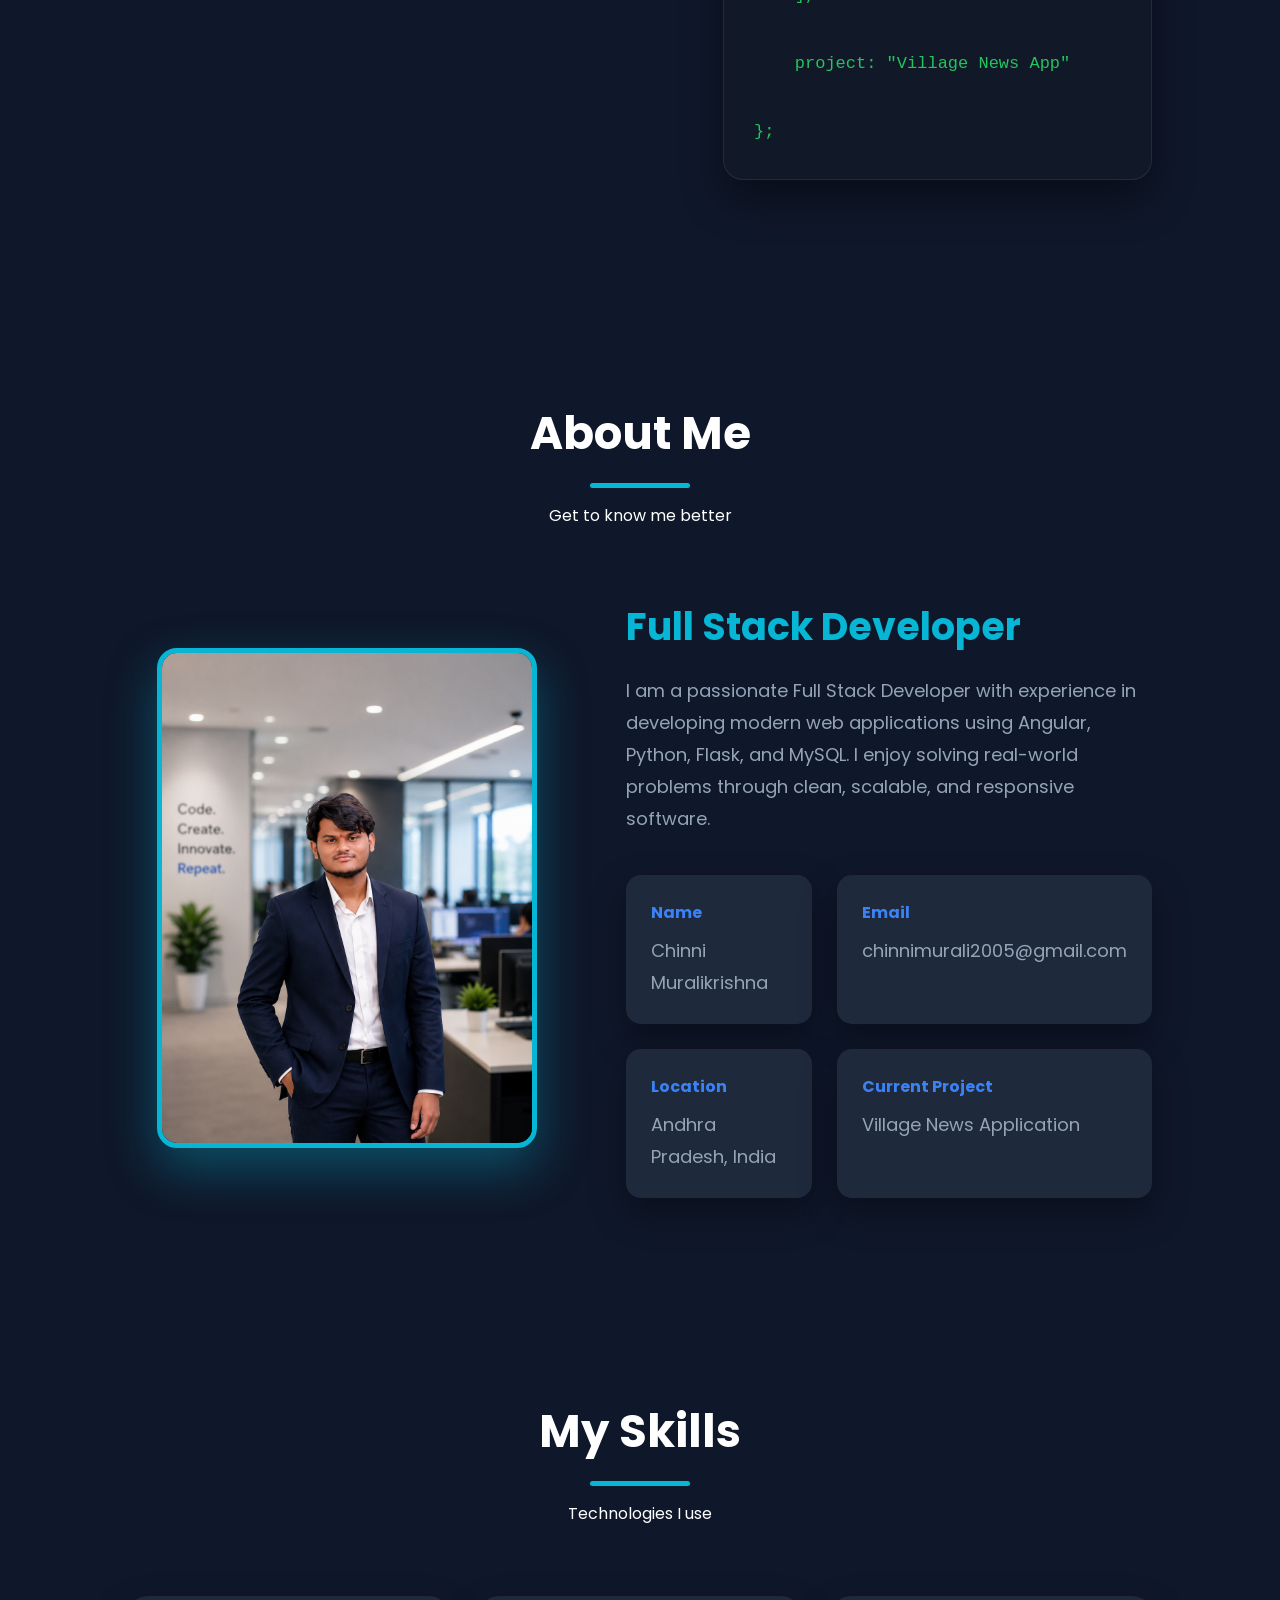
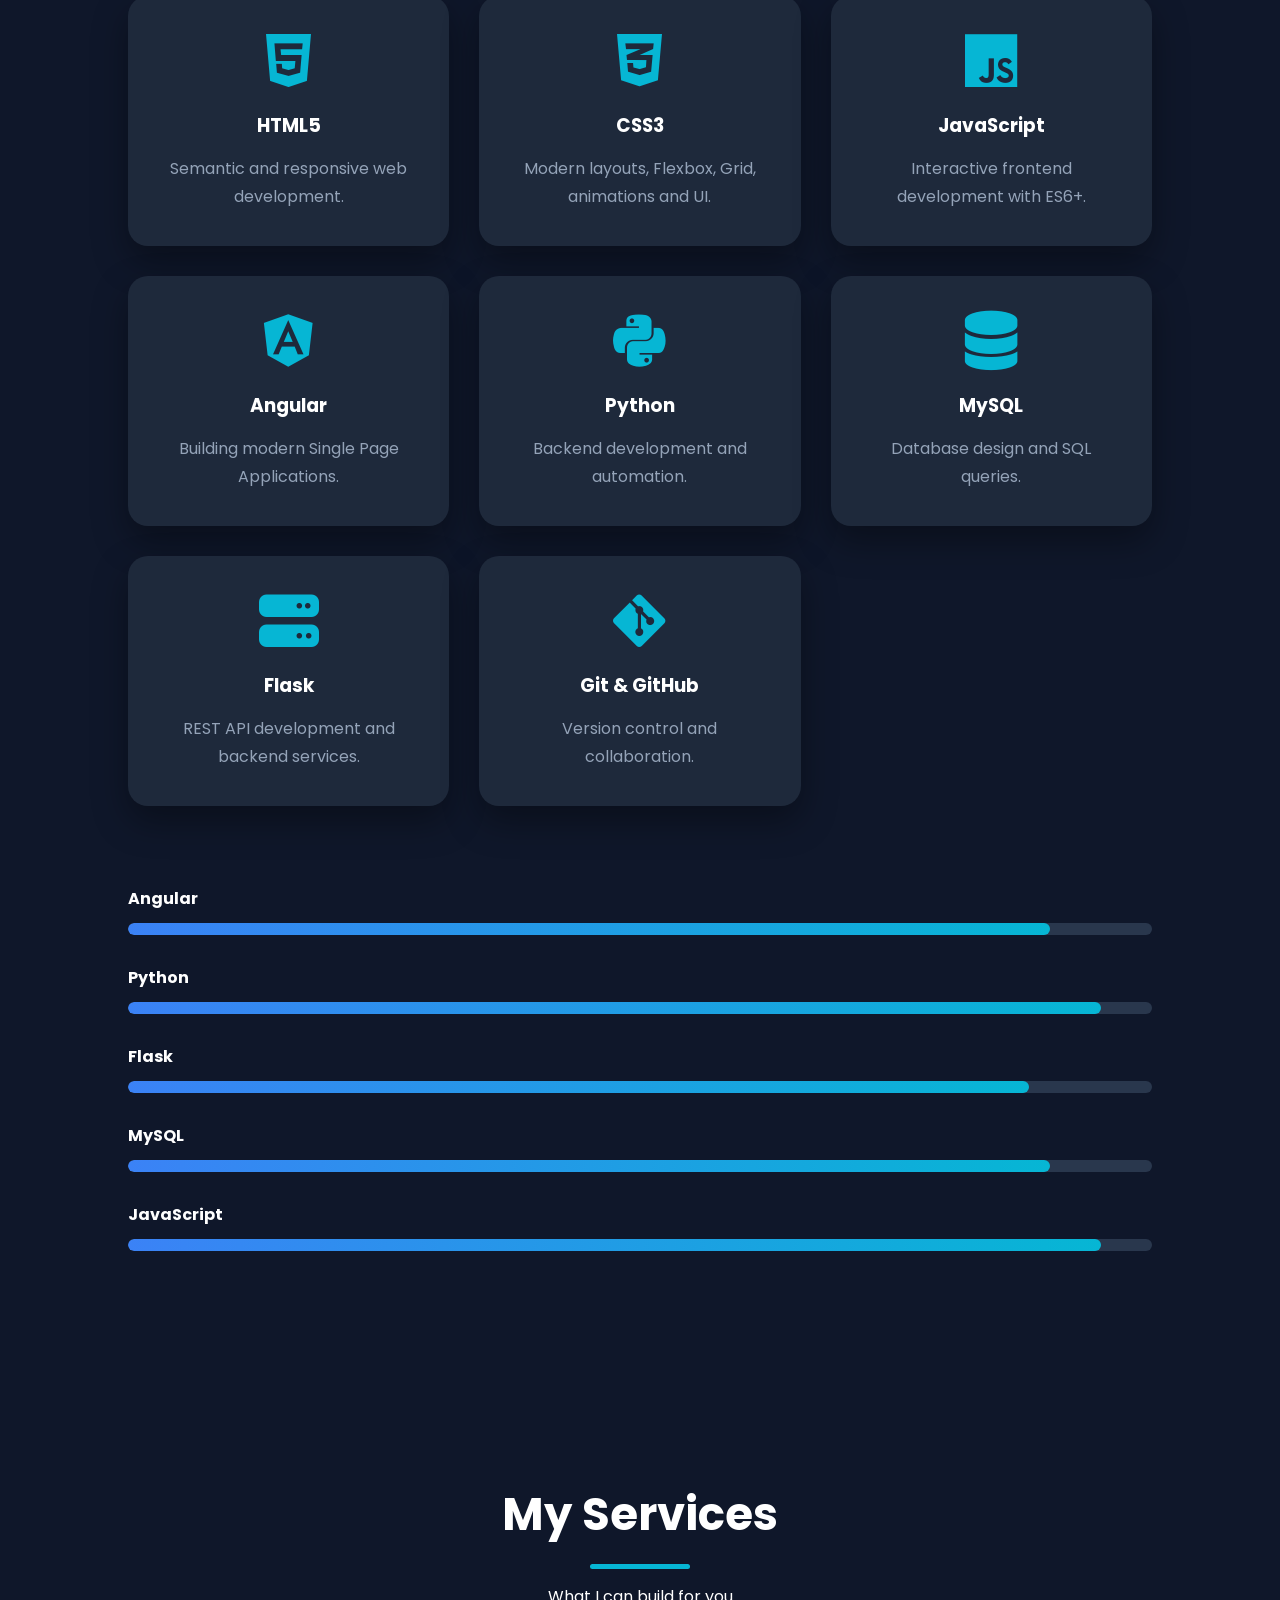
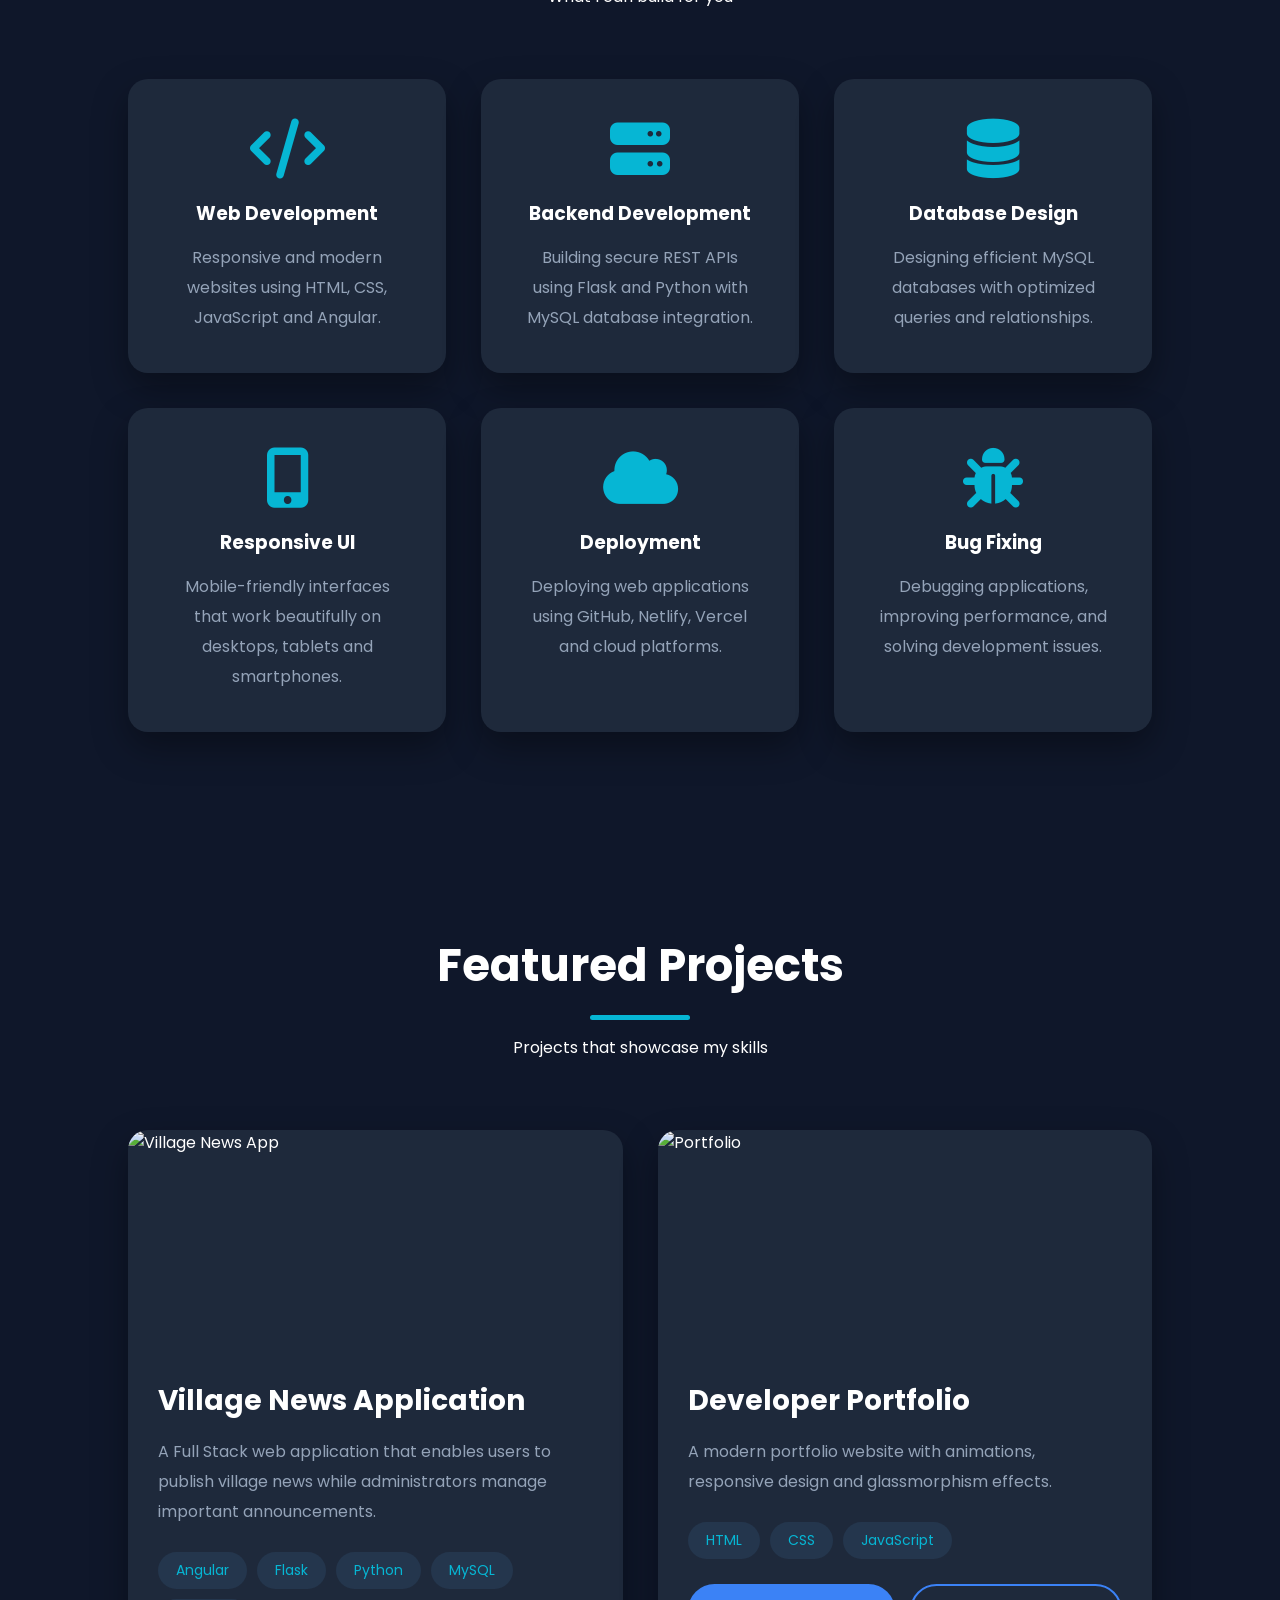
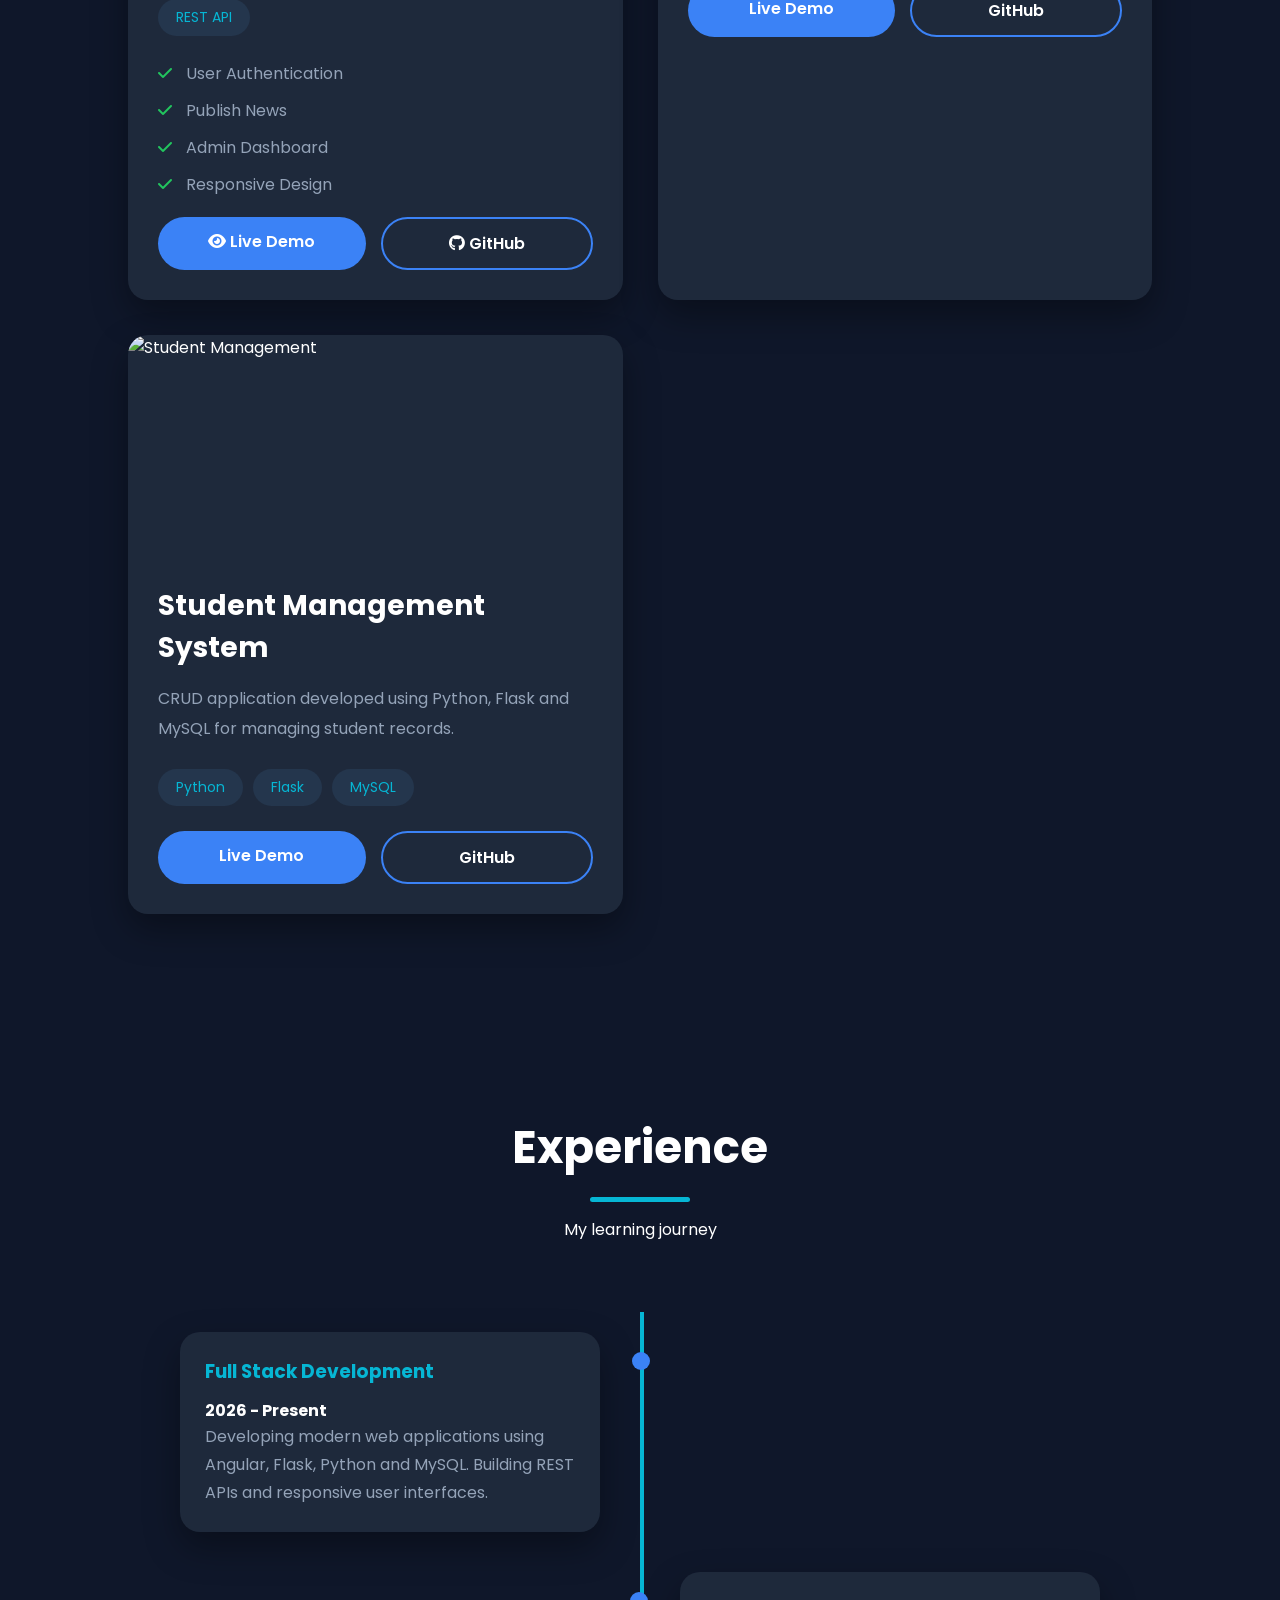
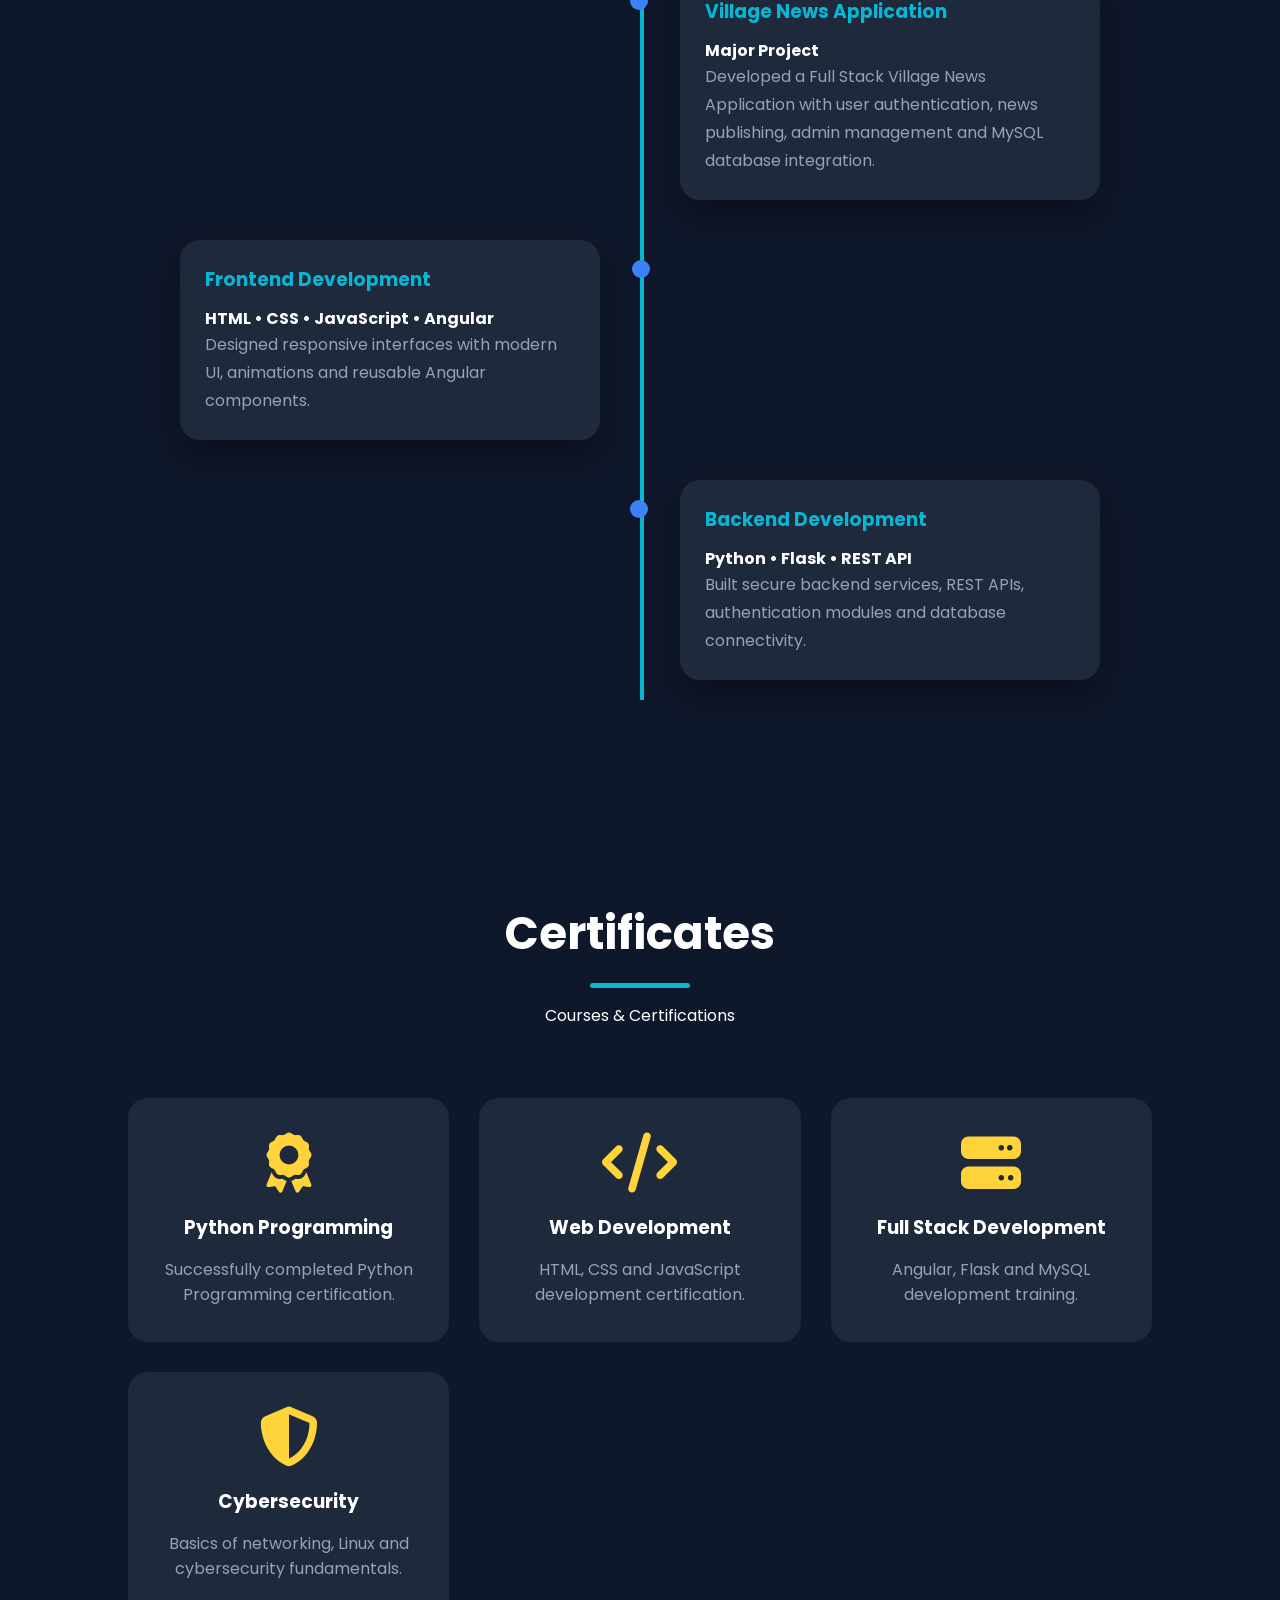
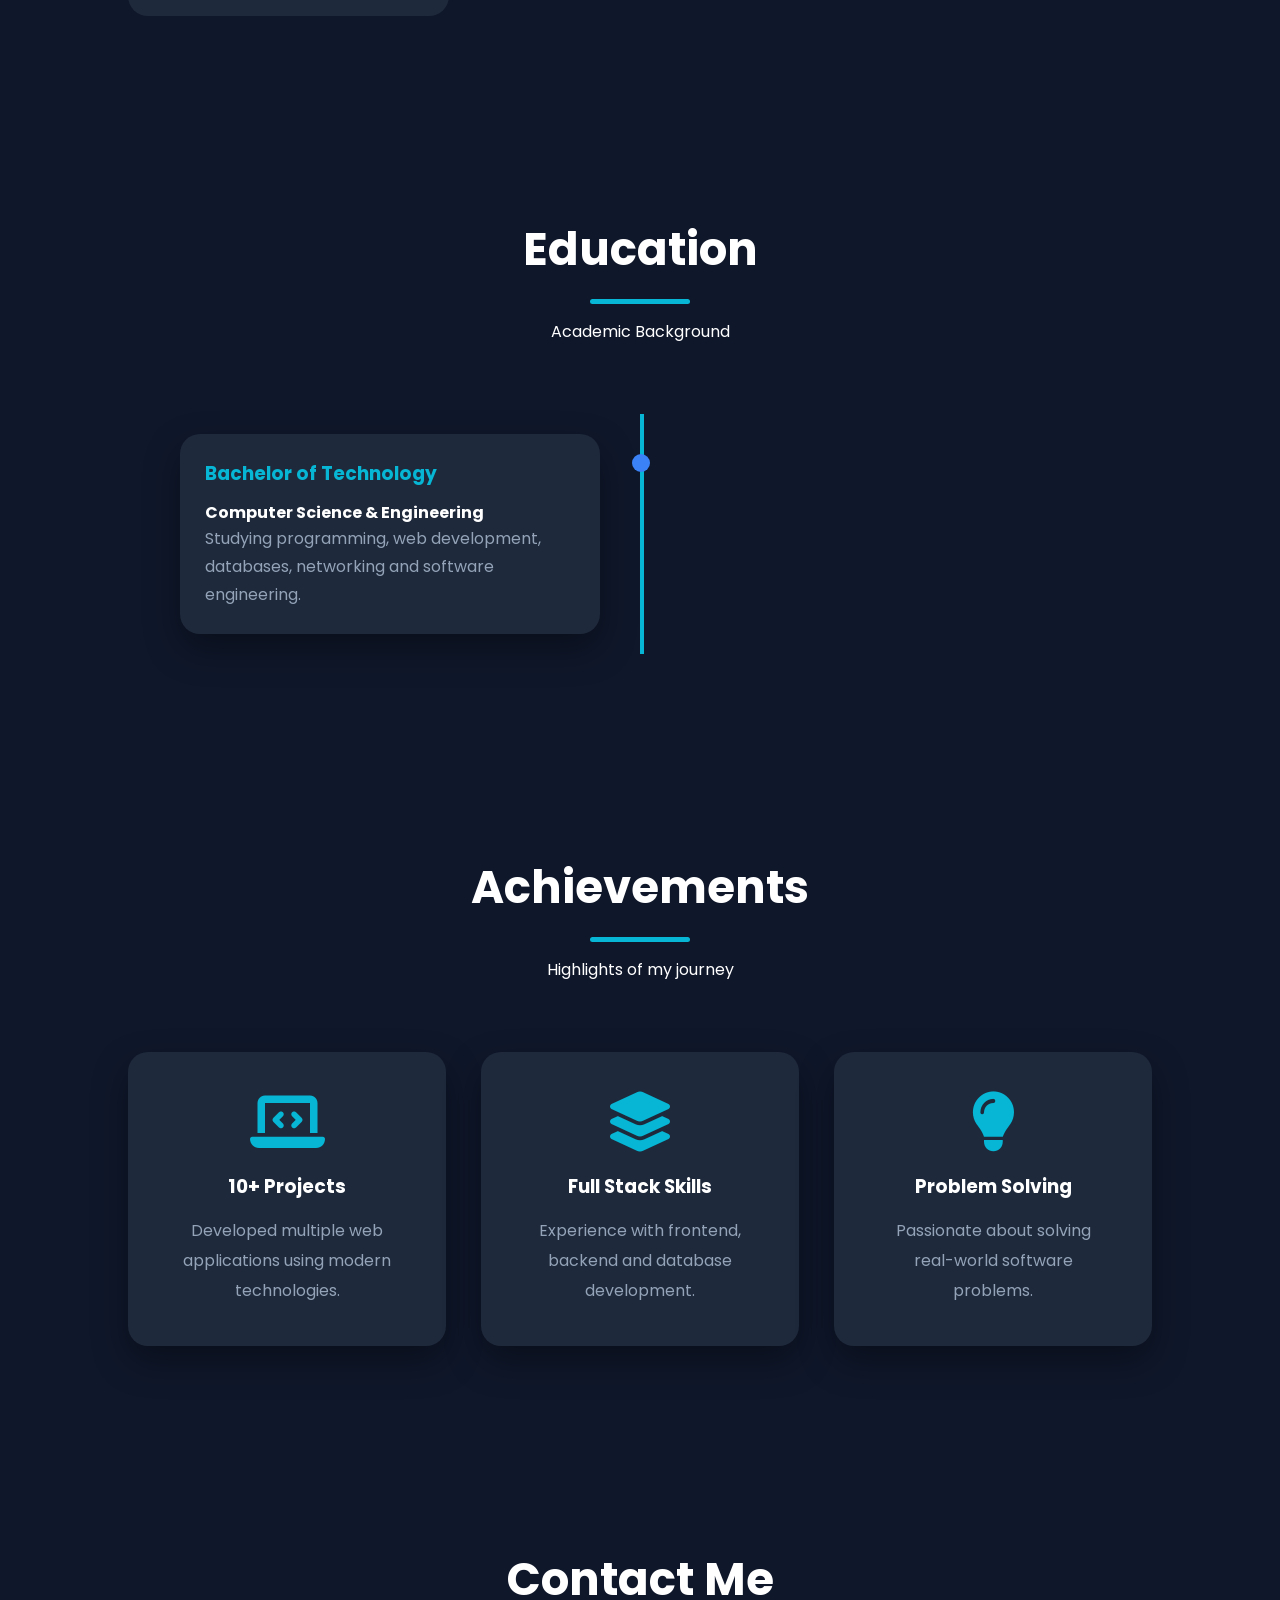
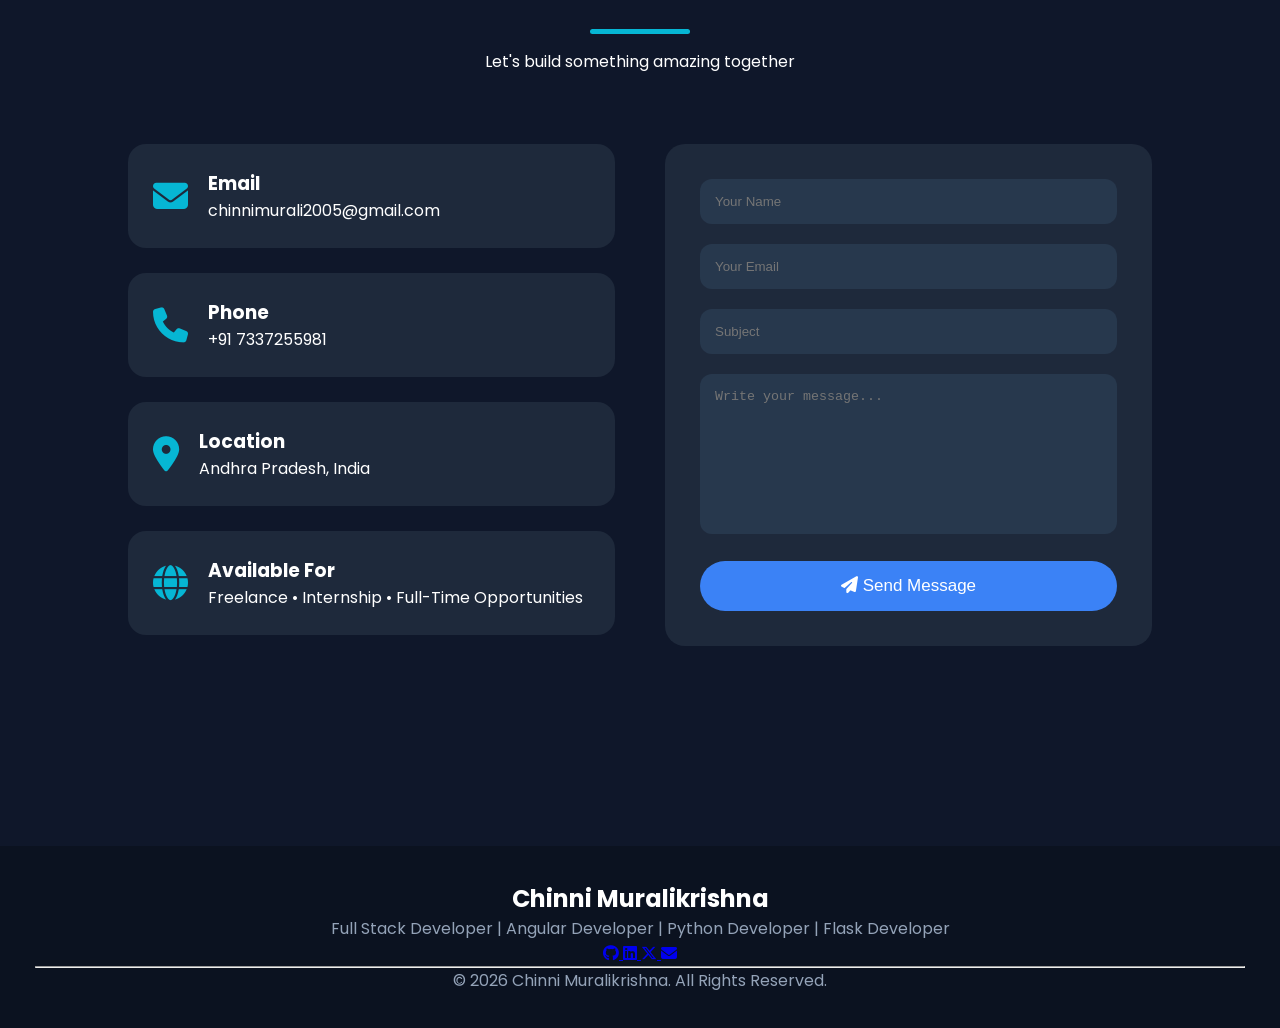
==== commit 76658e04: "i modified the html and css" ====
--- a/frontend/index.html
+++ b/frontend/index.html
@@ -180,8 +180,7 @@
 
 <div class="code-card">
 
-<pre>
-const developer = {
+<pre><code>const developer = {
 
     name: "Chinni",
 
@@ -228,7 +227,7 @@
     project: "Village News App"
 
 };
-</pre>
+</code></pre>
 
 </div>
 
--- a/frontend/style.css
+++ b/frontend/style.css
@@ -396,16 +396,16 @@
 
 .about-image img{
 
-    width:350px;
-    height:350px;
+    width:380px;
+    height:500px;
 
     object-fit:cover;
 
-    border-radius:50%;
-
-    border:6px solid var(--secondary);
-
-    box-shadow:0 20px 50px rgba(6,182,212,.4);
+    border-radius:20px;
+
+    border:5px solid var(--secondary);
+
+    box-shadow:0 20px 50px rgba(6,182,212,.35);
 
     transition:.5s;
 
@@ -413,7 +413,7 @@
 
 .about-image img:hover{
 
-    transform:scale(1.05);
+    transform:translateY(-10px) scale(1.03);
 
 }
 
